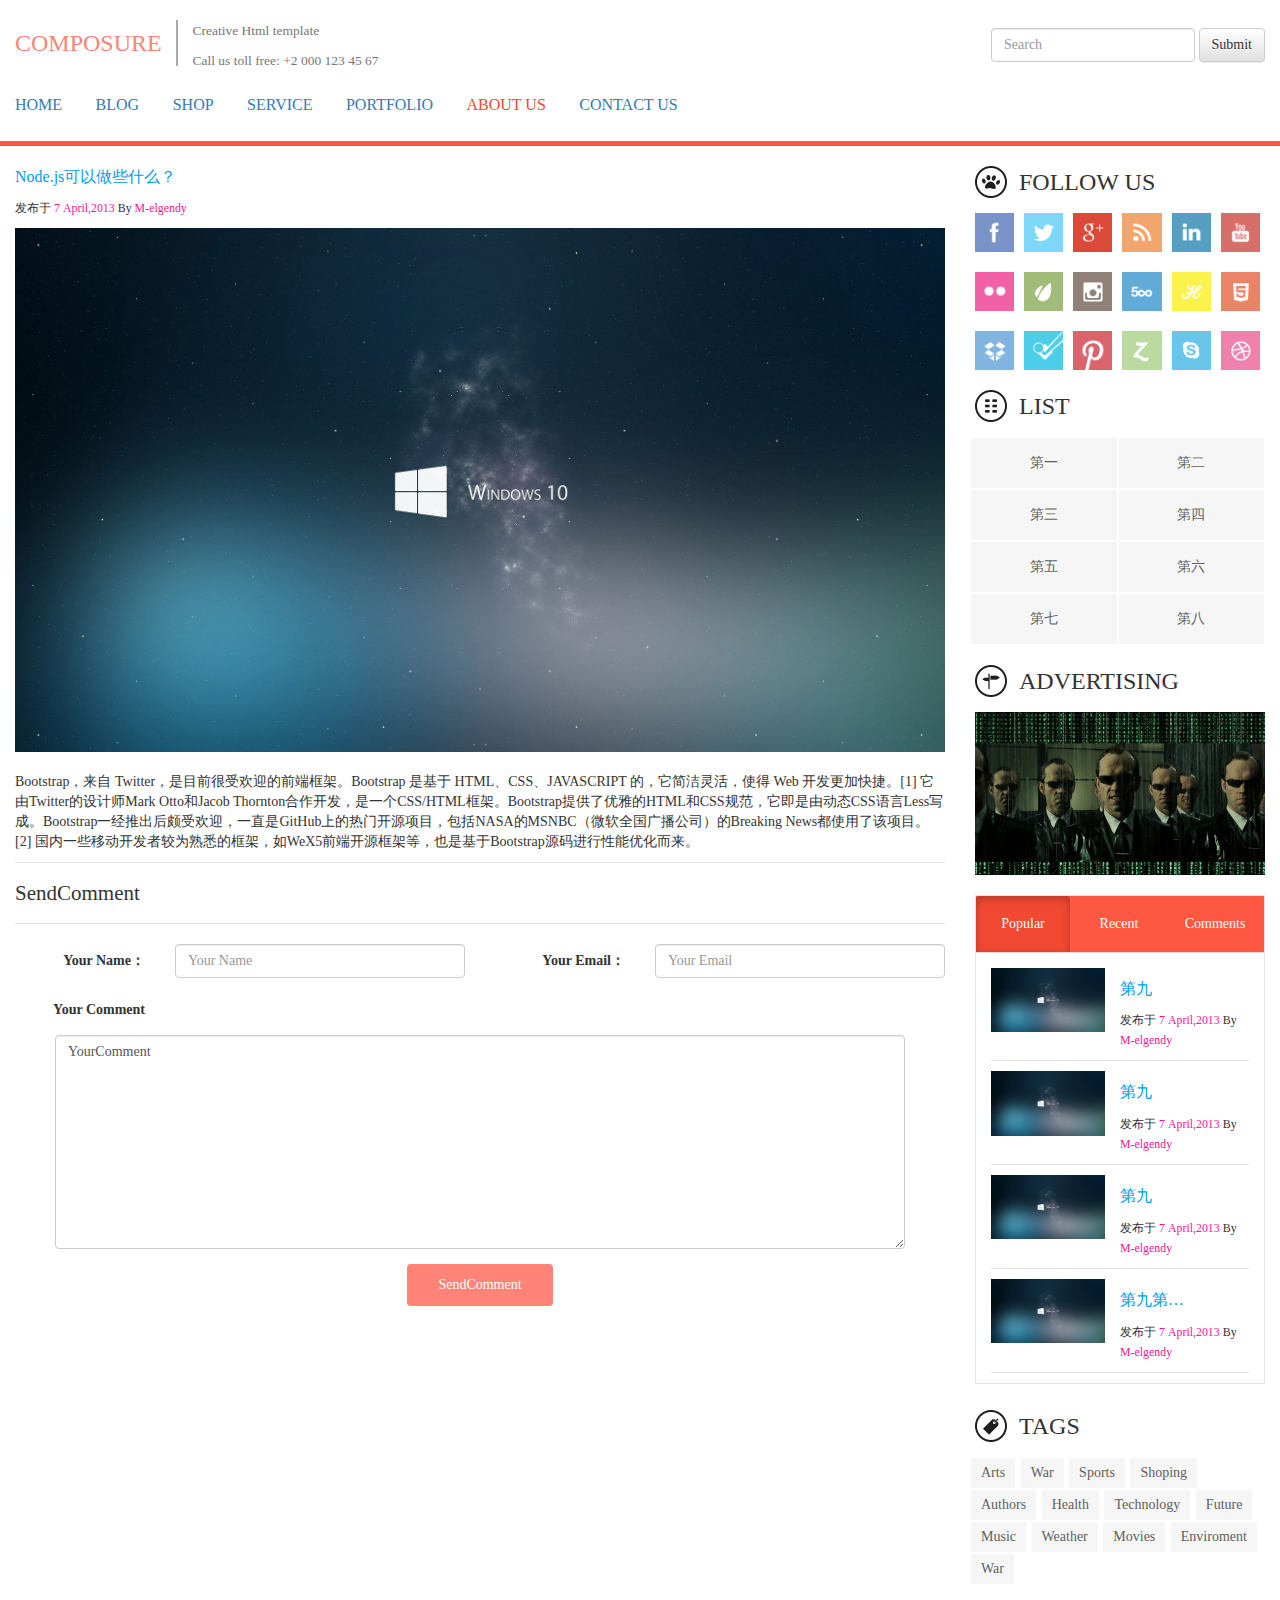
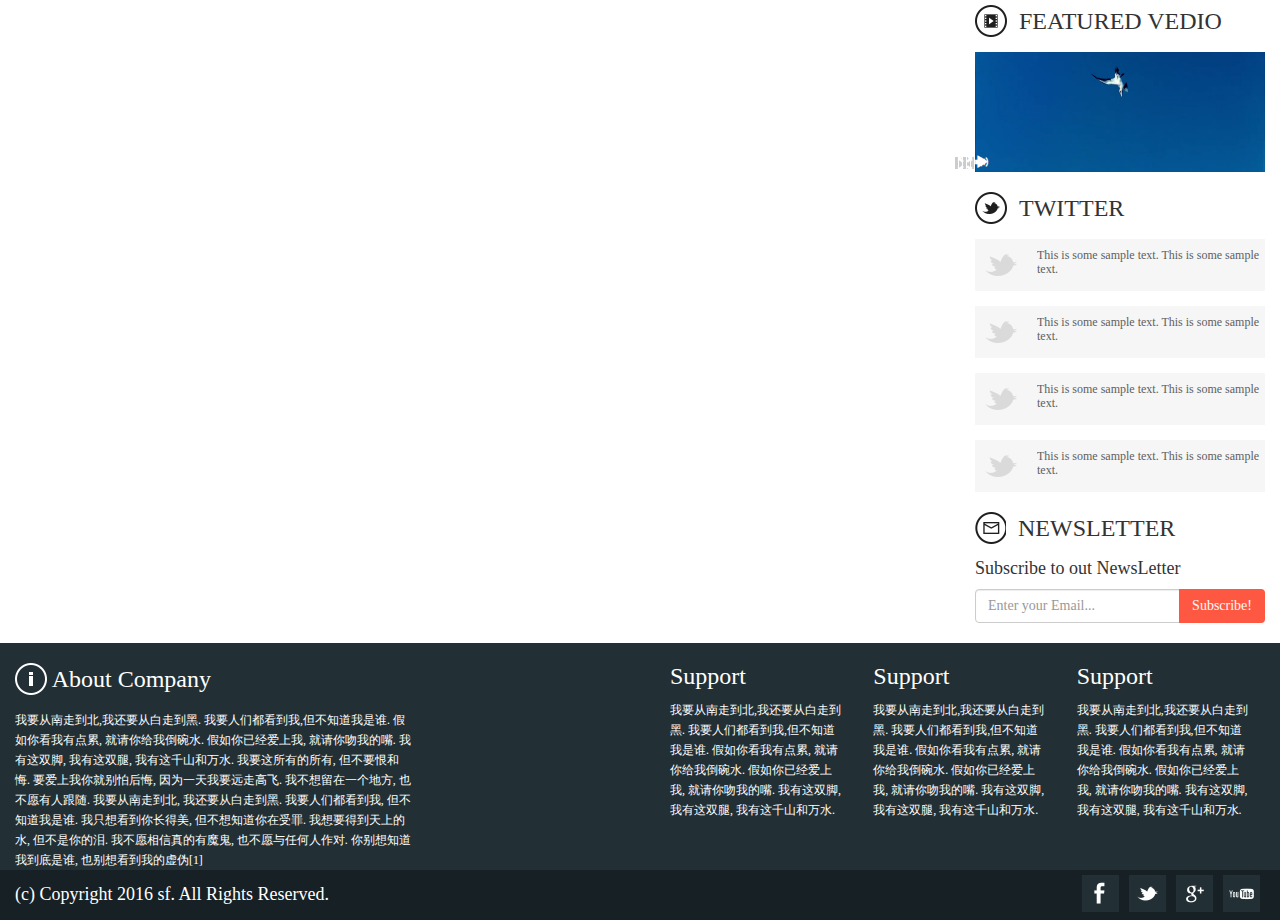
==== html/about.html @ a0ae6fa3 "更新" ====
<!DOCTYPE html>
<html>
	<head>
		<meta charset="utf-8" />
		<title>About</title>
		<meta http-equiv="X-UA-Compatible" content="IE=edge,Chrome=1" />
		<meta http-equiv="X-UA-Compatible" content="IE=9" />
		<!--<meta name="viewport" content="width=device-width, initial-scale=1.0">-->
			<!--
				width=device-width ：表示宽度是设备屏幕的宽度
				initial-scale=1.0：表示初始的缩放比例
				minimum-scale=0.5：表示最小的缩放比例
				maximum-scale=2.0：表示最大的缩放比例
				user-scalable=yes：表示用户是否可以调整缩放比例
			-->
		<meta name="viewport" content="width=device-width,initial-scale=1.0,minimum-scale=1.0,maximum-scale=1.0,user-scalable=no"  />
		<link href="../css/video-js.css" rel="stylesheet" type="text/css">
		<link rel="stylesheet" type="text/css" href="../css/bootstrap.css"/>
		<link rel="stylesheet" type="text/css" href="../css/bootstrap-theme.min.css"/>
		<link rel="stylesheet" type="text/css" href="../css/about.css"/>
		<script src="../js/jquery-1.9.1.min.js" type="text/javascript" charset="utf-8"></script>
		<script src="../js/bootstrap.js" type="text/javascript" charset="utf-8"></script>
	    <!--[if lt IE 9]>
	    <script src="//cdn.bootcss.com/html5shiv/3.7.2/html5shiv.min.js"></script>
	    <script src="//cdn.bootcss.com/respond.js/1.4.2/respond.min.js"></script>
	    <![endif]-->
	    <style type="text/css">
	    	.videoUiWrapper.thumbnail .videoController{left: 0px !important; bottom: 0px !important;}
	    </style>
	</head>
	<body>
		<header class="">
			<div class="container-fluid">
				<ul class="list-unstyled">
					<li class="col-md-2 clearPaddingL bdR" >
						<h3 >
							<abbr class="text-uppercase textColor-ff8376">composure</abbr>
							<!-- <span style="float: right;color: darkgray;">|</span> -->
						</h3>
					</li>
					<li class="col-md-4">
						<h4 class="clearMarginT clearMarginB">
							<p><small >Creative Html template</small></p>
							<p><small>Call us toll free: +2 000 123 45 67</small></p>
						</h4>
					</li>
					<li class="fmt">
						<form class="navbar-form navbar-right" role="search">
					        <div class="form-group">
					          <input type="text" class="form-control" placeholder="Search">
					        </div>
					        <button type="submit" class="btn btn-default">Submit</button>
					     </form>
					</li>
					
				</ul>
			</div>
			<!--导航条-->
			<div class="container-fluid">
				<ul class="list-inline first-navbar">
					<li><a href="../index.html">HOME</a></li>
			        <li>
			        	<a href="blog.html">BLOG</a>
			        </li>
			        <li class="dropdown">
			          <a href="shop.html">SHOP </a>
			        </li>
			        <li class="dropdown">
			          <a href="service.html" >SERVICE </a>
			        </li>
			        <li class="dropdown">
			          <a href="portfolio.html">PORTFOLIO </a>
			        </li>
			        <li class="dropdown active">
			          <a href="about.html">ABOUT US</a>
			        </li>
			        <li class="dropdown">
			          <a href="contact.html">CONTACT US</a>
			        </li>
				</ul>
			</div>
			</div>
			<nav class="navbar navbar-inverse">
			    <div class="navbar-header">
					<button type="button" class="navbar-toggle collapsed" data-toggle="collapse" data-target="#bs-example-navbar-collapse-1" aria-expanded="false">
			        	<span class="sr-only">Toggle navigation</span>
			        	<span class="icon-bar"></span>
			        	<span class="icon-bar"></span>
			        	<span class="icon-bar"></span>
			    	</button>
			    </div>
			    <!-- <div class="collapse navbar-collapse" id="bs-example-navbar-collapse-1">
				      <ul class="nav navbar-nav">
				        <li class="active"><a href="#">HOME <span class="sr-only">(current)</span></a></li>
				        <li>
				        	<a href="#" class="dropdown-toggle" data-hover="dropdown">BLOG</a>
				        	<ul class="dropdown-menu">
					            <li><a href="#">Action1</a></li>
					            <li><a href="#">Another action1</a></li>
					            <li><a href="#">Something else here1</a></li>
					            <li role="separator" class="divider"></li>
					            <li><a href="#">Separated link1</a></li>
					            <li role="separator" class="divider"></li>
					            <li><a href="#">One more separated link1</a></li>
					          </ul>
				        </li>
				        <li class="dropdown">
				          <a href="#" class="dropdown-toggle" data-hover="dropdown" >SHOP </a>
				          <ul class="dropdown-menu">
				            <li><a href="#">Action</a></li>
				            <li><a href="#">Another action</a></li>
				            <li><a href="#">Something else here</a></li>
				            <li role="separator" class="divider"></li>
				            <li><a href="#">Separated link</a></li>
				            <li role="separator" class="divider"></li>
				            <li><a href="#">One more separated link</a></li>
				          </ul>
				        </li>
				        <li class="dropdown">
				          <a href="#" class="dropdown-toggle" data-hover="dropdown" >SERVICE </a>
				          <ul class="dropdown-menu">
				            <li><a href="#">Action</a></li>
				            <li><a href="#">Another action</a></li>
				            <li><a href="#">Something else here</a></li>
				            <li role="separator" class="divider"></li>
				            <li><a href="#">Separated link</a></li>
				            <li role="separator" class="divider"></li>
				            <li><a href="#">One more separated link</a></li>
				          </ul>
				        </li>
				        <li class="dropdown">
				          <a href="#" class="dropdown-toggle" data-hover="dropdown" >PORTFOLIO </a>
				          <ul class="dropdown-menu">
				            <li><a href="#">Action</a></li>
				            <li><a href="#">Another action</a></li>
				            <li><a href="#">Something else here</a></li>
				            <li role="separator" class="divider"></li>
				            <li><a href="#">Separated link</a></li>
				            <li role="separator" class="divider"></li>
				            <li><a href="#">One more separated link</a></li>
				          </ul>
				        </li>
				        <li class="dropdown">
				          <a href="#" class="dropdown-toggle" data-hover="dropdown" >ABOUT US</a>
				          <ul class="dropdown-menu">
				            <li><a href="#">Action</a></li>
				            <li><a href="#">Another action</a></li>
				            <li><a href="#">Something else here</a></li>
				            <li role="separator" class="divider"></li>
				            <li><a href="#">Separated link</a></li>
				            <li role="separator" class="divider"></li>
				            <li><a href="#">One more separated link</a></li>
				          </ul>
				        </li>
				        <li class="dropdown">
				          <a href="#" class="dropdown-toggle" data-hover="dropdown" >CONTACT US</a>
				          <ul class="dropdown-menu">
				            <li><a href="#">Action</a></li>
				            <li><a href="#">Another action</a></li>
				            <li><a href="#">Something else here</a></li>
				            <li role="separator" class="divider"></li>
				            <li><a href="#">Separated link</a></li>
				            <li role="separator" class="divider"></li>
				            <li><a href="#">One more separated link</a></li>
				          </ul>
				        </li>
				      </ul>
				  </div> -->
			</nav>
			<script type="text/javascript">
				$('.dropdown-toggle').dropdownHover();
			</script>
		</header>
		<div class="row">
			<div class="container-fluid">
				<div class="col-md-9 fr5">
					<h3 class="clearMarginT"><dl class="dl-horizontal"><dt>Node.js可以做些什么？</dt></dl>  </h3>
					<p><small>发布于 <abbr class="text-red">7 April,2013</abbr> By <abbr class="text-red">M-elgendy</abbr></small></p>
					<div class="thumbnail">
						<img src="../img/banner1.png"/>
					</div>
					<p class="define-lineHeight">Bootstrap，来自 Twitter，是目前很受欢迎的前端框架。Bootstrap 是基于 HTML、CSS、JAVASCRIPT 的，它简洁灵活，使得 Web 开发更加快捷。[1]  它由Twitter的设计师Mark Otto和Jacob Thornton合作开发，是一个CSS/HTML框架。Bootstrap提供了优雅的HTML和CSS规范，它即是由动态CSS语言Less写成。Bootstrap一经推出后颇受欢迎，一直是GitHub上的热门开源项目，包括NASA的MSNBC（微软全国广播公司）的Breaking News都使用了该项目。[2]  国内一些移动开发者较为熟悉的框架，如WeX5前端开源框架等，也是基于Bootstrap源码进行性能优化而来。</h5></p>
				</div>
				<div class="col-md-3 fr6 pull-right">
					<h3 class="text-uppercase textColor-606060  clearMarginT">
						<img src="../img/title-fr/fr3.png" style="margin-bottom: 5px;"/>
						&nbsp;Follow Us
					</h3>
					<ul class="list-inline">
						<li class="col-md-2 col-sm-3 col-xs-2 ">
							<a href=""><span class="thumbnail"><img src="../img/sprite/sprite1.png"/></span></a>
						</li>
						<li class="col-md-2 col-sm-3 col-xs-2 ">
							<a href=""><span class="thumbnail"><img src="../img/sprite/sprite2.png"/></span></a>
						</li>
						<li class="col-md-2 col-sm-3 col-xs-2 ">
							<a href=""><span class="thumbnail"><img src="../img/sprite/sprite3.png"/></span></a>
						</li>
						<li class="col-md-2 col-sm-3 col-xs-2 ">
							<a href=""><span class="thumbnail"><img src="../img/sprite/sprite4.png"/></span></a>
						</li>
						<li class="col-md-2 col-sm-3 col-xs-2 ">
							<a href=""><span class="thumbnail"><img src="../img/sprite/sprite5.png"/></span></a>
						</li>
						<li class="col-md-2 col-sm-3 col-xs-2 ">
							<a href=""><span class="thumbnail"><img src="../img/sprite/sprite6.png"/></span></a>
						</li>
						<li class="col-md-2 col-sm-3 col-xs-2 ">
							<a href=""><span class="thumbnail"><img src="../img/sprite/sprite7.png"/></span></a>
						</li>
						<li class="col-md-2 col-sm-3 col-xs-2 ">
							<a href=""><span class="thumbnail"><img src="../img/sprite/sprite8.png"/></span></a>
						</li>
						<li class="col-md-2 col-sm-3 col-xs-2 ">
							<a href=""><span class="thumbnail"><img src="../img/sprite/sprite9.png"/></span></a>
						</li>
						<li class="col-md-2 col-sm-3 col-xs-2 ">
							<a href=""><span class="thumbnail"><img src="../img/sprite/sprite10.png"/></span></a>
						</li>
						<li class="col-md-2 col-sm-3 col-xs-2 ">
							<a href=""><span class="thumbnail"><img src="../img/sprite/sprite11.png"/></span></a>
						</li>
						<li class="col-md-2 col-sm-3 col-xs-2 ">
							<a href=""><span class="thumbnail"><img src="../img/sprite/sprite12.png"/></span></a>
						</li>
						<li class="col-md-2 col-sm-3 col-xs-2 ">
							<a href=""><span class="thumbnail"><img src="../img/sprite/sprite13.png"/></span></a>
						</li>
						<li class="col-md-2 col-sm-3 col-xs-2 ">
							<a href=""><span class="thumbnail"><img src="../img/sprite/sprite14.png"/></span></a>
						</li>
						<li class="col-md-2 col-sm-3 col-xs-2 ">
							<a href=""><span class="thumbnail"><img src="../img/sprite/sprite15.png"/></span></a>
						</li>
						<li class="col-md-2 col-sm-3 col-xs-2 ">
							<a href=""><span class="thumbnail"><img src="../img/sprite/sprite16.png"/></span></a>
						</li>
						<li class="col-md-2 col-sm-3 col-xs-2 ">
							<a href=""><span class="thumbnail"><img src="../img/sprite/sprite17.png"/></span></a>
						</li>
						<li class="col-md-2 col-sm-3 col-xs-2 ">
							<a href=""><span class="thumbnail"><img src="../img/sprite/sprite18.png"/></span></a>
						</li>
					</ul>
					<div class="list">
						<h3 class="text-uppercase textColor-606060 clear" style="margin-top: 10px;">
							<img src="../img/title-fr/fr4.png" style="margin-bottom: 5px;"/>
							&nbsp;List
						</h3>
						<ul class="list-inline">
							<li class="col-md-6 col-sm-3 col-xs-6 bg-f6f6f6 text-center paddingTB">
								<a href="">第一</a>
							</li>
							<li class="col-md-6 col-sm-3 col-xs-6 bg-f6f6f6 text-center paddingTB">
								<a href="">第二</a>
							</li>
							<li class="col-md-6 col-sm-3 col-xs-6 bg-f6f6f6 text-center paddingTB">
								<a href="">第三</a>
							</li>
							<li class="col-md-6 col-sm-3 col-xs-6 bg-f6f6f6 text-center paddingTB">
								<a href="">第四</a>
							</li>
							<li class="col-md-6 col-sm-3 col-xs-6 bg-f6f6f6 text-center paddingTB">
								<a href="">第五</a>
							</li>
							<li class="col-md-6 col-sm-3 col-xs-6 bg-f6f6f6 text-center paddingTB">
								<a href="">第六</a>
							</li>
							<li class="col-md-6 col-sm-3 col-xs-6 bg-f6f6f6 text-center paddingTB">
								<a href="">第七</a>
							</li>
							<li class="col-md-6 col-sm-3 col-xs-6 bg-f6f6f6 text-center paddingTB">
								<a href="">第八</a>
							</li>
						</ul>
					</div>
       				<div class="">
       					<h3 class="text-uppercase textColor-606060 clear" style=" display: inline-block;">
							<img src="../img/title-fr/fr5.png" style="margin-bottom: 5px;"/>
							&nbsp;Advertising
						</h3>
       				</div>
					<div class="thumbnail">
						<a href="">
							<img src="../img/banner3.jpg"/>
						</a>
					</div>
					<div class="content">
						<ul class="nav-tabs nav" id="tabs1">
							<li class="active col-md-4 col-sm-4 col-sm-4 clearPadding text-center"><a href="#tabs-1"><h5>Popular</h5> </a></li>
							<li class="col-md-4 col-sm-4 col-xs-4 clearPadding text-center"><a href="#tabs-2"><h5>Recent</h5></a></li>
							<li class="col-md-4 col-sm-4 col-xs-4 clearPadding text-center"><a href="#tabs-3"><h5>Comments</h5> </a></li>
						</ul>
						<div class="col-md-12 col- sm-12">
							<div class="tab-content">
								<div class="tab-pane active" id="tabs-1">
									<ul class="list-unstyled pull-left">
										<li class="col-md-6 col-sm-12 clearPaddingL">
											<div class="thumbnail img-box">
												<img src="../img/banner1.png"/>
											</div>
										</li>
										<li class="col-md-6 col-sm-12 clearPaddingL clearPaddingR">
											<div class="caption">
												<h6 style="display: inline-block;width: 100%;margin-bottom: 0;"><dl class="dl-horizontal"><dt>第九</dt></dl></h6>
												<p><small>发布于 <abbr class="text-red">7 April,2013</abbr> By <abbr class="text-red">M-elgendy</abbr></small></p>
											</div>
										</li>
									</ul>
									<ul class="list-unstyled pull-left">
										<li class="col-md-6 col-sm-12 clearPaddingL ">
											<div class="thumbnail">
												<img src="../img/banner1.png"/>
											</div>
										</li>
										<li class="col-md-6 col-sm-12 clearPaddingL clearPaddingR">
											<div class="caption">
												<h6 style="display: inline-block;width: 100%;margin-bottom: 0;"><dl class="dl-horizontal"><dt>第九</dt></dl></h6>
												<p><small>发布于 <abbr class="text-red">7 April,2013</abbr> By <abbr class="text-red">M-elgendy</abbr></small></p>
											</div>
										</li>
									</ul>
									<ul class="list-unstyled pull-left">
										<li class="col-md-6 col-sm-12 clearPaddingL ">
											<div class="thumbnail">
												<img src="../img/banner1.png"/>
											</div>
										</li>
										<li class="col-md-6 col-sm-12 clearPaddingL clearPaddingR">
											<div class="caption">
												<h6 style="display: inline-block;width: 100%;margin-bottom: 0;"><dl class="dl-horizontal"><dt>第九</dt></dl></h6>
												<p><small>发布于 <abbr class="text-red">7 April,2013</abbr> By <abbr class="text-red">M-elgendy</abbr></small></p>
											</div>
										</li>
									</ul>
									<ul class="list-unstyled pull-left">
										<li class="col-md-6 col-sm-12 clearPaddingL ">
											<div class="thumbnail">
												<img src="../img/banner1.png"/>
											</div>
										</li>
										<li class="col-md-6 col-sm-12 clearPaddingL clearPaddingR">
											<div class="caption">
												<h6 style="display: inline-block;width: 100%;margin-bottom: 0;"><dl class="dl-horizontal"><dt>第九第八第七第六第五第四第三</dt></dl></h6>
												<p><small>发布于 <abbr class="text-red">7 April,2013</abbr> By <abbr class="text-red">M-elgendy</abbr></small></p>
											</div>
										</li> 											
									</ul>
								</div>
								<div class="tab-pane" id="tabs-2">
									<ul class="list-unstyled pull-left">
										<li class="col-md-6 col-sm-12 clearPaddingL">
											<div class="thumbnail">
												<img src="../img/banner1.png"/>
											</div>
										</li>
										<li class="col-md-6 col-sm-12 clearPaddingL clearPaddingR">
											<div class="caption">
												<h6 style="display: inline-block;width: 100%;margin-bottom: 0;"><dl class="dl-horizontal"><dt>第九第八第七第六第五第四第三</dt></dl></h6>
												<p><small>发布于 <abbr class="text-red">7 April,2013</abbr> By <abbr class="text-red">M-elgendy</abbr></small></p>
											</div>
										</li>
									</ul>
									<ul class="list-unstyled pull-left">
										<li class="col-md-6 col-sm-12 clearPaddingL ">
											<div class="thumbnail">
												<img src="../img/banner1.png"/>
											</div>
										</li>
										<li class="col-md-6 col-sm-12 clearPaddingL clearPaddingR">
											<div class="caption">
												<h6 style="display: inline-block;width: 100%;margin-bottom: 0;"><dl class="dl-horizontal"><dt>第九第八第七第六第五第四第三</dt></dl></h6>
												<p><small>发布于 <abbr class="text-red">7 April,2013</abbr> By <abbr class="text-red">M-elgendy</abbr></small></p>
											</div>
										</li>
									</ul>
									<ul class="list-unstyled pull-left">
										<li class="col-md-6 col-sm-12 clearPaddingL ">
											<div class="thumbnail">
												<img src="../img/banner1.png"/>
											</div>
										</li>
										<li class="col-md-6 col-sm-12 clearPaddingL clearPaddingR">
											<div class="caption">
												<h6 style="display: inline-block;width: 100%;margin-bottom: 0;"><dl class="dl-horizontal"><dt>第九第八第七第六第五第四第三</dt></dl></h6>
												<p><small>发布于 <abbr class="text-red">7 April,2013</abbr> By <abbr class="text-red">M-elgendy</abbr></small></p>
											</div>
										</li>
									</ul>
									<ul class="list-unstyled pull-left">
										<li class="col-md-6 col-sm-12 clearPaddingL ">
											<div class="thumbnail">
												<img src="../img/banner1.png"/>
											</div>
										</li>
										<li class="col-md-6 col-sm-12 clearPaddingL clearPaddingR">
											<div class="caption">
												<h6 style="display: inline-block;width: 100%;margin-bottom: 0;"><dl class="dl-horizontal"><dt>第九第八第七第六第五第四第三</dt></dl></h6>
												<p><small>发布于 <abbr class="text-red">7 April,2013</abbr> By <abbr class="text-red">M-elgendy</abbr></small></p>
											</div>
										</li> 											
									</ul>
								</div>
								<div class="tab-pane" id="tabs-3">
									<ul class="list-unstyled pull-left">
										<li class="col-md-6 col-sm-12 clearPaddingL">
											<div class="thumbnail">
												<img src="../img/banner1.png"/>
											</div>
										</li>
										<li class="col-md-6 col-sm-12 clearPaddingL clearPaddingR">
											<div class="caption">
												<h6 style="display: inline-block;width: 100%;margin-bottom: 0;"><dl class="dl-horizontal"><dt>第九第八第七第六第五第四第三</dt></dl></h6>
												<p><small>发布于 <abbr class="text-red">7 April,2013</abbr> By <abbr class="text-red">M-elgendy</abbr></small></p>
											</div>
										</li>
									</ul>
									<ul class="list-unstyled pull-left">
										<li class="col-md-6 col-sm-12 clearPaddingL ">
											<div class="thumbnail">
												<img src="../img/banner1.png"/>
											</div>
										</li>
										<li class="col-md-6 col-sm-12 clearPaddingL clearPaddingR">
											<div class="caption">
												<h6 style="display: inline-block;width: 100%;margin-bottom: 0;"><dl class="dl-horizontal"><dt>第九第八第七第六第五第四第三</dt></dl></h6>
												<p><small>发布于 <abbr class="text-red">7 April,2013</abbr> By <abbr class="text-red">M-elgendy</abbr></small></p>
											</div>
										</li>
									</ul>
									<ul class="list-unstyled pull-left">
										<li class="col-md-6 col-sm-12 clearPaddingL ">
											<div class="thumbnail">
												<img src="../img/banner1.png"/>
											</div>
										</li>
										<li class="col-md-6 col-sm-12 clearPaddingL clearPaddingR">
											<div class="caption">
												<h6 style="display: inline-block;width: 100%;margin-bottom: 0;"><dl class="dl-horizontal"><dt>第九第八第七第六第五第四第三</dt></dl></h6>
												<p><small>发布于 <abbr class="text-red">7 April,2013</abbr> By <abbr class="text-red">M-elgendy</abbr></small></p>
											</div>
										</li>
									</ul>
									<ul class="list-unstyled pull-left">
										<li class="col-md-6 col-sm-12 clearPaddingL ">
											<div class="thumbnail">
												<img src="../img/banner1.png"/>
											</div>
										</li>
										<li class="col-md-6 col-sm-12 clearPaddingL clearPaddingR">
											<div class="caption">
												<h6 style="display: inline-block;width: 100%;margin-bottom: 0;"><dl class="dl-horizontal"><dt>第九第八第七第六第五第四第三</dt></dl></h6>
												<p><small>发布于 <abbr class="text-red">7 April,2013</abbr> By <abbr class="text-red">M-elgendy</abbr></small></p>
											</div>
										</li> 											
									</ul>
								</div>
							</div>
						</div>
 					</div>
 					<div class="">
 						<h3 class="text-uppercase textColor-606060">
							<img src="../img/title-fr/fr8.png" style="margin-bottom: 5px;"/>
							&nbsp;Tags
						</h3>
						<ul class="list-inline paddingALL clearMarginB">
							<li class="bg-f6f6f6"><a href="">Arts</a></li>
							<li class="bg-f6f6f6"><a href="">War</a></li>
							<li class="bg-f6f6f6"><a href="">Sports</a></li>
							<li class="bg-f6f6f6"><a href="">Shoping</a></li>
							<li class="bg-f6f6f6"><a href="">Authors</a></li>
							<li class="bg-f6f6f6"><a href="">Health</a></li>
							<li class="bg-f6f6f6"><a href="">Technology</a></li>
							<li class="bg-f6f6f6"><a href="">Future</a></li>
							<li class="bg-f6f6f6"><a href="">Music</a></li>
							<li class="bg-f6f6f6"><a href="">Weather</a></li>
							<li class="bg-f6f6f6"><a href="">Movies</a></li>
							<li class="bg-f6f6f6"><a href="">Enviroment</a></li>
							<li class="bg-f6f6f6"><a href="">War</a></li>
						</ul>
						<h3 class="text-uppercase textColor-606060">
							<img src="../img/title-fr/fr9.png" style="margin-bottom: 5px;"/>
							&nbsp;Featured Vedio
						</h3>
						<link href="../css/video-default.css" rel="stylesheet">
						<script type="text/javascript" src="../js/jquery.video-ui.js"></script>
						
						<div class="col-md-12 col-sm-12 clearPadding ">
							 <div class="videoUiWrapper thumbnail">
		                        <video   id="demo1" class="col-md-12 col-sm-12 col-xs-12 " poster="../img/video.png" preload="none" style="padding: 0;">
		                            <!-- <source src="oceans.ogv" type="video/ogg">  -->
		                            <source src="../files/oceans.mp4" type="video/mp4">
		                            Your browser does not support the video tag.
		                        </video>
		                    </div>
						</div>
						
						<script>
							$('#demo1').videoUI({
								'autoPlay':false
							});
						</script>
						<h3 class="text-uppercase textColor-606060" style="display: inline-block;">
							<img src="../img/title-fr/fr11.png" style="margin-bottom: 5px;"/>
							&nbsp;Twitter
						</h3>
						<div class="twitter">
							<div class="media">
							   	<a class="pull-left" href="#">
							      	<img class="media-object" src="../img/twitter-start.png" alt="Media Object">
							   	</a>
							   	<div class="media-body">
							      <a href=""><h6>This is some sample text. This is some sample text.</h6></a> 
							   </div>
							</div>
							<div class="media">
							   	<a class="pull-left" href="#">
							      	<img class="media-object" src="../img/twitter-start.png" alt="Media Object">
							   	</a>
							   	<div class="media-body">
							      <a href=""><h6>This is some sample text. This is some sample text.</h6></a> 
							   </div>
							</div>
							<div class="media">
							   	<a class="pull-left" href="#">
							      	<img class="media-object" src="../img/twitter-start.png" alt="Media Object">
							   	</a>
							   	<div class="media-body">
							      <a href=""><h6>This is some sample text. This is some sample text.</h6></a> 
							   </div>
							</div>
							<div class="media">
							   	<a class="pull-left" href="#">
							      	<img class="media-object" src="../img/twitter-start.png" alt="Media Object">
							   	</a>
							   	<div class="media-body">
							      <a href=""><h6>This is some sample text. This is some sample text.</h6></a> 
							   </div>
							</div>
						</div>	
						<h3 class="text-uppercase textColor-606060">
							<img src="../img/title-fr/fr12.png" style="margin-bottom: 5px;"/>
							&nbsp;NewsLetter
						</h3>
					  	<h4>Subscribe to out NewsLetter</h4>
					    <div class="input-group">
					      	<input type="text" class="form-control" placeholder="Enter your Email...">
					      		<span class="input-group-btn">
					        		<button class="btn bg-ff5842" type="button">Subscribe!</button>
					      		</span>
					    </div>
 					</div>
				</div>
				<div class="col-md-9 pull-left">
					<form class="form-horizontal" role="form">
	                    <fieldset>
	                        <legend class="paddingTB">SendComment</legend>
	                       <div class="form-group">
	                          <label class="col-md-2 col-sm-2 control-label" for="ds_host">Your Name：</label>
	                          <div class="col-md-4 col-sm-4">
	                             <input class="form-control" id="ds_host" type="text" placeholder="Your Name"/>
	                          </div>
	                          <label class="col-md-2 col-sm-2 control-label" for="ds_name">Your Email：</label>
	                          <div class="col-md-4 col-sm-4">
	                             <input class="form-control" id="ds_name" type="email" placeholder="Your Email"/>
	                          </div>
	                       </div>
	                       <div class="form-group">
	                          <label class="col-md-2 col-sm-2 control-label" for="ds_username">Your Comment</label>
	                       </div>
	                       <div class="form-group">
	                       		<div class="col-md-11 col-sm-11 clear" style="margin:0 auto;float:none;">
	                            	<textarea class="form-control" id="textarea" name="" rows="10" cols="" placeholder="YourComment">YourComment
									</textarea>
	                          	</div>
	                       </div>
	                    </fieldset> 
	                    <button type="text" class="btn btn-style" value="SendComment">SendComment</button>
                	</form>
				</div>
			</div>
		</div>
		<!-- 底部部分 -->
		<div class="container-fluid">
			<div class="row bg-footer">
				<div class="">
					<div class="col-md-4 col-sm-4">
						<h3>
							<img src="../img/title-fr/fr13.png" alt="" style="margin-bottom:5px;">
							About Company
						</h3>
						<small>
							我要从南走到北,我还要从白走到黑.
							我要人们都看到我,但不知道我是谁.
							假如你看我有点累, 就请你给我倒碗水.
							假如你已经爱上我, 就请你吻我的嘴.
							我有这双脚, 我有这双腿, 我有这千山和万水.
							我要这所有的所有, 但不要恨和悔.
							要爱上我你就别怕后悔, 因为一天我要远走高飞.
							我不想留在一个地方, 也不愿有人跟随.
							我要从南走到北, 我还要从白走到黑.
							我要人们都看到我, 但不知道我是谁.
							我只想看到你长得美, 但不想知道你在受罪.
							我想要得到天上的水, 但不是你的泪.
							我不愿相信真的有魔鬼, 也不愿与任何人作对.
							你别想知道我到底是谁, 也别想看到我的虚伪[1] 
						</small>
					</div>
					<div class="col-md-6 col-sm-6 pull-right">
						<div class="col-md-4">
							<h3>Support</h3>
							<small>
								我要从南走到北,我还要从白走到黑.
								我要人们都看到我,但不知道我是谁.
								假如你看我有点累, 就请你给我倒碗水.
								假如你已经爱上我, 就请你吻我的嘴.
								我有这双脚, 我有这双腿, 我有这千山和万水.


							</small>
						</div>
						<div class="col-md-4">
							<h3>Support</h3>
							<small>
								我要从南走到北,我还要从白走到黑.
								我要人们都看到我,但不知道我是谁.
								假如你看我有点累, 就请你给我倒碗水.
								假如你已经爱上我, 就请你吻我的嘴.
								我有这双脚, 我有这双腿, 我有这千山和万水.


							</small>
						</div>
						<div class="col-md-4">
							<h3>Support</h3>
							<small>
								我要从南走到北,我还要从白走到黑.
								我要人们都看到我,但不知道我是谁.
								假如你看我有点累, 就请你给我倒碗水.
								假如你已经爱上我, 就请你吻我的嘴.
								我有这双脚, 我有这双腿, 我有这千山和万水.


							</small>
						</div>
					</div>
				</div>
			</div>
			<div class="row bg-footer1	">
				<div class="">
					<h4 class="col-md-10 col-sm-10">
						(c) Copyright 2016 sf. All Rights Reserved. 
					</h4>
					<div class="col-md-2 col-sm-2">
						<ul class="list-inline">
						<li class="col-md-3 col-sm-2 col-xs-3 ">
							<a href=""><img src="../img/facebook-footer.png"></a>
						</li>
						<li class="col-md-3 col-sm-2 col-xs-3 ">
							<a href=""><img src="../img/twitter-footer.png"></a>
						</li>
						<li class="col-md-3 col-sm-2 col-xs-3 ">
							<a href=""><img src="../img/google-footer.png"></a>
						</li>
						<li class="col-md-3 col-sm-2 col-xs-3 ">
							<a href=""><img src="../img/youToube-footer.png"></a>
						</li>
					</ul>
					</div>
				</div>
			</div>
		</div>
	<script type="text/javascript">
		$(function () {
			$("#tabs1 a").mousemove(function (e) {
	            $(this).fadeIn(15000).tab('show');
	        });
	        $("#tabs2 a").mousemove(function (e) {
	            $(this).fadeIn(15000).tab('show');
	        });
	        $("#tabs3 a").mousemove(function (e) {
	            $(this).fadeIn(15000).tab('show');
	        });
	        $("#tabs4 a").mousemove(function (e) {
	            $(this).fadeIn(15000).tab('show');
	        });
	        $(".twitter>.media").hover(
		      	function (e) {
		      		$(this).find("img").attr("src","../img/twitter-over.png")
		      	},
		      	function (e) {
		      		$(this).find("img").attr("src","../img/twitter-start.png")
		      	}
		    )
		})
	</script>
	</body>
</html>
---- css/video-js.css ----
/*!
Video.js Default Styles (http://videojs.com)
Version 4.5.1
Create your own skin at http://designer.videojs.com
*/
/* SKIN
================================================================================
The main class name for all skin-specific styles. To make your own skin,
replace all occurances of 'vjs-default-skin' with a new name. Then add your new
skin name to your video tag instead of the default skin.
e.g. <video class="video-js my-skin-name">
*/
.vjs-default-skin {
  color: #cccccc;
}
/* Custom Icon Font
--------------------------------------------------------------------------------
The control icons are from a custom font. Each icon corresponds to a character
(e.g. "\e001"). Font icons allow for easy scaling and coloring of icons.
*/
@font-face {
  font-family: 'VideoJS';
  src: url('font/vjs.eot');
  src: url('font/vjs.eot?#iefix') format('embedded-opentype'), url('font/vjs.woff') format('woff'), url('font/vjs.ttf') format('truetype');
  font-weight: normal;
  font-style: normal;
}
/* Base UI Component Classes
--------------------------------------------------------------------------------
*/
/* Slider - used for Volume bar and Seek bar */
.vjs-default-skin .vjs-slider {
  /* Replace browser focus hightlight with handle highlight */
  outline: 0;
  position: relative;
  cursor: pointer;
  padding: 0;
  /* background-color-with-alpha */
  background-color: #333333;
  background-color: rgba(51, 51, 51, 0.9);
}
.vjs-default-skin .vjs-slider:focus {
  /* box-shadow */
  -webkit-box-shadow: 0 0 2em #ffffff;
  -moz-box-shadow: 0 0 2em #ffffff;
  box-shadow: 0 0 2em #ffffff;
}
.vjs-default-skin .vjs-slider-handle {
  position: absolute;
  /* Needed for IE6 */
  left: 0;
  top: 0;
}
.vjs-default-skin .vjs-slider-handle:before {
  content: "\e009";
  font-family: VideoJS;
  font-size: 1em;
  line-height: 1;
  text-align: center;
  text-shadow: 0em 0em 1em #fff;
  position: absolute;
  top: 0;
  left: 0;
  /* Rotate the square icon to make a diamond */
  /* transform */
  -webkit-transform: rotate(-45deg);
  -moz-transform: rotate(-45deg);
  -ms-transform: rotate(-45deg);
  -o-transform: rotate(-45deg);
  transform: rotate(-45deg);
}
/* Control Bar
--------------------------------------------------------------------------------
The default control bar that is a container for most of the controls.
*/
.vjs-default-skin .vjs-control-bar {
  /* Start hidden */
  display: none;
  position: absolute;
  /* Place control bar at the bottom of the player box/video.
     If you want more margin below the control bar, add more height. */
  bottom: 0;
  /* Use left/right to stretch to 100% width of player div */
  left: 0;
  right: 0;
  /* Height includes any margin you want above or below control items */
  height: 3.0em;
  /* background-color-with-alpha */
  background-color: #07141e;
  background-color: rgba(7, 20, 30, 0.7);
}
/* Show the control bar only once the video has started playing */
.vjs-default-skin.vjs-has-started .vjs-control-bar {
  display: block;
  /* Visibility needed to make sure things hide in older browsers too. */

  visibility: visible;
  opacity: 1;
  /* transition */
  -webkit-transition: visibility 0.1s, opacity 0.1s;
  -moz-transition: visibility 0.1s, opacity 0.1s;
  -o-transition: visibility 0.1s, opacity 0.1s;
  transition: visibility 0.1s, opacity 0.1s;
}
/* Hide the control bar when the video is playing and the user is inactive  */
.vjs-default-skin.vjs-has-started.vjs-user-inactive.vjs-playing .vjs-control-bar {
  display: block;
  visibility: hidden;
  opacity: 0;
  /* transition */
  -webkit-transition: visibility 1s, opacity 1s;
  -moz-transition: visibility 1s, opacity 1s;
  -o-transition: visibility 1s, opacity 1s;
  transition: visibility 1s, opacity 1s;
}
.vjs-default-skin.vjs-controls-disabled .vjs-control-bar {
  display: none;
}
.vjs-default-skin.vjs-using-native-controls .vjs-control-bar {
  display: none;
}
/* IE8 is flakey with fonts, and you have to change the actual content to force
fonts to show/hide properly.
  - "\9" IE8 hack didn't work for this
  - Found in XP IE8 from http://modern.ie. Does not show up in "IE8 mode" in IE9
*/
@media \0screen {
  .vjs-default-skin.vjs-user-inactive.vjs-playing .vjs-control-bar :before {
    content: "";
  }
}
/* General styles for individual controls. */
.vjs-default-skin .vjs-control {
  outline: none;
  position: relative;
  float: left;
  text-align: center;
  margin: 0;
  padding: 0;
  height: 3.0em;
  width: 4em;
}
/* FontAwsome button icons */
.vjs-default-skin .vjs-control:before {
  font-family: VideoJS;
  font-size: 1.5em;
  line-height: 2;
  position: absolute;
  top: 0;
  left: 0;
  width: 100%;
  height: 100%;
  text-align: center;
  text-shadow: 1px 1px 1px rgba(0, 0, 0, 0.5);
}
/* Replacement for focus outline */
.vjs-default-skin .vjs-control:focus:before,
.vjs-default-skin .vjs-control:hover:before {
  text-shadow: 0em 0em 1em #ffffff;
}
.vjs-default-skin .vjs-control:focus {
  /*  outline: 0; */
  /* keyboard-only users cannot see the focus on several of the UI elements when
  this is set to 0 */

}
/* Hide control text visually, but have it available for screenreaders */
.vjs-default-skin .vjs-control-text {
  /* hide-visually */
  border: 0;
  clip: rect(0 0 0 0);
  height: 1px;
  margin: -1px;
  overflow: hidden;
  padding: 0;
  position: absolute;
  width: 1px;
}
/* Play/Pause
--------------------------------------------------------------------------------
*/
.vjs-default-skin .vjs-play-control {
  width: 5em;
  cursor: pointer;
}
.vjs-default-skin .vjs-play-control:before {
  content: "\e001";
}
.vjs-default-skin.vjs-playing .vjs-play-control:before {
  content: "\e002";
}
/* Volume/Mute
-------------------------------------------------------------------------------- */
.vjs-default-skin .vjs-mute-control,
.vjs-default-skin .vjs-volume-menu-button {
  cursor: pointer;
  float: right;
}
.vjs-default-skin .vjs-mute-control:before,
.vjs-default-skin .vjs-volume-menu-button:before {
  content: "\e006";
}
.vjs-default-skin .vjs-mute-control.vjs-vol-0:before,
.vjs-default-skin .vjs-volume-menu-button.vjs-vol-0:before {
  content: "\e003";
}
.vjs-default-skin .vjs-mute-control.vjs-vol-1:before,
.vjs-default-skin .vjs-volume-menu-button.vjs-vol-1:before {
  content: "\e004";
}
.vjs-default-skin .vjs-mute-control.vjs-vol-2:before,
.vjs-default-skin .vjs-volume-menu-button.vjs-vol-2:before {
  content: "\e005";
}
.vjs-default-skin .vjs-volume-control {
  width: 5em;
  float: right;
}
.vjs-default-skin .vjs-volume-bar {
  width: 5em;
  height: 0.6em;
  margin: 1.1em auto 0;
}
.vjs-default-skin .vjs-volume-menu-button .vjs-menu-content {
  height: 2.9em;
}
.vjs-default-skin .vjs-volume-level {
  position: absolute;
  top: 0;
  left: 0;
  height: 0.5em;
  background: #66a8cc url([data-uri]) -50% 0 repeat;
}
.vjs-default-skin .vjs-volume-bar .vjs-volume-handle {
  width: 0.5em;
  height: 0.5em;
}
.vjs-default-skin .vjs-volume-handle:before {
  font-size: 0.9em;
  top: -0.2em;
  left: -0.2em;
  width: 1em;
  height: 1em;
}
.vjs-default-skin .vjs-volume-menu-button .vjs-menu .vjs-menu-content {
  width: 6em;
  left: -4em;
}
/* Progress
--------------------------------------------------------------------------------
*/
.vjs-default-skin .vjs-progress-control {
  position: absolute;
  left: 0;
  right: 0;
  width: auto;
  font-size: 0.3em;
  height: 1em;
  /* Set above the rest of the controls. */
  top: -1em;
  /* Shrink the bar slower than it grows. */
  /* transition */
  -webkit-transition: all 0.4s;
  -moz-transition: all 0.4s;
  -o-transition: all 0.4s;
  transition: all 0.4s;
}
/* On hover, make the progress bar grow to something that's more clickable.
    This simply changes the overall font for the progress bar, and this
    updates both the em-based widths and heights, as wells as the icon font */
.vjs-default-skin:hover .vjs-progress-control {
  font-size: .9em;
  /* Even though we're not changing the top/height, we need to include them in
      the transition so they're handled correctly. */

  /* transition */
  -webkit-transition: all 0.2s;
  -moz-transition: all 0.2s;
  -o-transition: all 0.2s;
  transition: all 0.2s;
}
/* Box containing play and load progresses. Also acts as seek scrubber. */
.vjs-default-skin .vjs-progress-holder {
  height: 100%;
}
/* Progress Bars */
.vjs-default-skin .vjs-progress-holder .vjs-play-progress,
.vjs-default-skin .vjs-progress-holder .vjs-load-progress {
  position: absolute;
  display: block;
  height: 100%;
  margin: 0;
  padding: 0;
  /* Needed for IE6 */
  left: 0;
  top: 0;
}
.vjs-default-skin .vjs-play-progress {
  /*
    Using a data URI to create the white diagonal lines with a transparent
      background. Surprisingly works in IE8.
      Created using http://www.patternify.com
    Changing the first color value will change the bar color.
    Also using a paralax effect to make the lines move backwards.
      The -50% left position makes that happen.
  */

  background: #66a8cc url([data-uri]) -50% 0 repeat;
}
.vjs-default-skin .vjs-load-progress {
  background: #646464 /* IE8- Fallback */;
  background: rgba(255, 255, 255, 0.4);
}
.vjs-default-skin .vjs-seek-handle {
  width: 1.5em;
  height: 100%;
}
.vjs-default-skin .vjs-seek-handle:before {
  padding-top: 0.1em /* Minor adjustment */;
}
/* Time Display
--------------------------------------------------------------------------------
*/
.vjs-default-skin .vjs-time-controls {
  font-size: 1em;
  /* Align vertically by making the line height the same as the control bar */
  line-height: 3em;
}
.vjs-default-skin .vjs-current-time {
  float: left;
}
.vjs-default-skin .vjs-duration {
  float: left;
}
/* Remaining time is in the HTML, but not included in default design */
.vjs-default-skin .vjs-remaining-time {
  display: none;
  float: left;
}
.vjs-time-divider {
  float: left;
  line-height: 3em;
}
/* Fullscreen
--------------------------------------------------------------------------------
*/
.vjs-default-skin .vjs-fullscreen-control {
  width: 3.8em;
  cursor: pointer;
  float: right;
}
.vjs-default-skin .vjs-fullscreen-control:before {
  content: "\e000";
}
/* Switch to the exit icon when the player is in fullscreen */
.vjs-default-skin.vjs-fullscreen .vjs-fullscreen-control:before {
  content: "\e00b";
}
/* Big Play Button (play button at start)
--------------------------------------------------------------------------------
Positioning of the play button in the center or other corners can be done more
easily in the skin designer. http://designer.videojs.com/
*/
.vjs-default-skin .vjs-big-play-button {
  left: 0.5em;
  top: 0.5em;
  font-size: 3em;
  display: block;
  z-index: 2;
  position: absolute;
  width: 4em;
  height: 2.6em;
  text-align: center;
  vertical-align: middle;
  cursor: pointer;
  opacity: 1;
  /* Need a slightly gray bg so it can be seen on black backgrounds */
  /* background-color-with-alpha */
  background-color: #07141e;
  background-color: rgba(7, 20, 30, 0.7);
  border: 0.1em solid #3b4249;
  /* border-radius */
  -webkit-border-radius: 0.8em;
  -moz-border-radius: 0.8em;
  border-radius: 0.8em;
  /* box-shadow */
  -webkit-box-shadow: 0px 0px 1em rgba(255, 255, 255, 0.25);
  -moz-box-shadow: 0px 0px 1em rgba(255, 255, 255, 0.25);
  box-shadow: 0px 0px 1em rgba(255, 255, 255, 0.25);
  /* transition */
  -webkit-transition: all 0.4s;
  -moz-transition: all 0.4s;
  -o-transition: all 0.4s;
  transition: all 0.4s;
}
/* Optionally center */
.vjs-default-skin.vjs-big-play-centered .vjs-big-play-button {
  /* Center it horizontally */
  left: 50%;
  margin-left: -2.1em;
  /* Center it vertically */
  top: 50%;
  margin-top: -1.4000000000000001em;
}
/* Hide if controls are disabled */
.vjs-default-skin.vjs-controls-disabled .vjs-big-play-button {
  display: none;
}
/* Hide when video starts playing */
.vjs-default-skin.vjs-has-started .vjs-big-play-button {
  display: none;
}
/* Hide on mobile devices. Remove when we stop using native controls
    by default on mobile  */
.vjs-default-skin.vjs-using-native-controls .vjs-big-play-button {
  display: none;
}
.vjs-default-skin:hover .vjs-big-play-button,
.vjs-default-skin .vjs-big-play-button:focus {
  outline: 0;
  border-color: #fff;
  /* IE8 needs a non-glow hover state */
  background-color: #505050;
  background-color: rgba(50, 50, 50, 0.75);
  /* box-shadow */
  -webkit-box-shadow: 0 0 3em #ffffff;
  -moz-box-shadow: 0 0 3em #ffffff;
  box-shadow: 0 0 3em #ffffff;
  /* transition */
  -webkit-transition: all 0s;
  -moz-transition: all 0s;
  -o-transition: all 0s;
  transition: all 0s;
}
.vjs-default-skin .vjs-big-play-button:before {
  content: "\e001";
  font-family: VideoJS;
  /* In order to center the play icon vertically we need to set the line height
     to the same as the button height */

  line-height: 2.6em;
  text-shadow: 0.05em 0.05em 0.1em #000;
  text-align: center /* Needed for IE8 */;
  position: absolute;
  left: 0;
  width: 100%;
  height: 100%;
}
/* Loading Spinner
--------------------------------------------------------------------------------
*/
.vjs-loading-spinner {
  display: none;
  position: absolute;
  top: 50%;
  left: 50%;
  font-size: 4em;
  line-height: 1;
  width: 1em;
  height: 1em;
  margin-left: -0.5em;
  margin-top: -0.5em;
  opacity: 0.75;
  /* animation */
  -webkit-animation: spin 1.5s infinite linear;
  -moz-animation: spin 1.5s infinite linear;
  -o-animation: spin 1.5s infinite linear;
  animation: spin 1.5s infinite linear;
}
.vjs-default-skin .vjs-loading-spinner:before {
  content: "\e01e";
  font-family: VideoJS;
  position: absolute;
  top: 0;
  left: 0;
  width: 1em;
  height: 1em;
  text-align: center;
  text-shadow: 0em 0em 0.1em #000;
}
@-moz-keyframes spin {
  0% {
    -moz-transform: rotate(0deg);
  }
  100% {
    -moz-transform: rotate(359deg);
  }
}
@-webkit-keyframes spin {
  0% {
    -webkit-transform: rotate(0deg);
  }
  100% {
    -webkit-transform: rotate(359deg);
  }
}
@-o-keyframes spin {
  0% {
    -o-transform: rotate(0deg);
  }
  100% {
    -o-transform: rotate(359deg);
  }
}
@keyframes spin {
  0% {
    transform: rotate(0deg);
  }
  100% {
    transform: rotate(359deg);
  }
}
/* Menu Buttons (Captions/Subtitles/etc.)
--------------------------------------------------------------------------------
*/
.vjs-default-skin .vjs-menu-button {
  float: right;
  cursor: pointer;
}
.vjs-default-skin .vjs-menu {
  display: none;
  position: absolute;
  bottom: 0;
  left: 0em;
  /* (Width of vjs-menu - width of button) / 2 */

  width: 0em;
  height: 0em;
  margin-bottom: 3em;
  border-left: 2em solid transparent;
  border-right: 2em solid transparent;
  border-top: 1.55em solid #000000;
  /* Same width top as ul bottom */

  border-top-color: rgba(7, 40, 50, 0.5);
  /* Same as ul background */

}
/* Button Pop-up Menu */
.vjs-default-skin .vjs-menu-button .vjs-menu .vjs-menu-content {
  display: block;
  padding: 0;
  margin: 0;
  position: absolute;
  width: 10em;
  bottom: 1.5em;
  /* Same bottom as vjs-menu border-top */

  max-height: 15em;
  overflow: auto;
  left: -5em;
  /* Width of menu - width of button / 2 */

  /* background-color-with-alpha */
  background-color: #07141e;
  background-color: rgba(7, 20, 30, 0.7);
  /* box-shadow */
  -webkit-box-shadow: -0.2em -0.2em 0.3em rgba(255, 255, 255, 0.2);
  -moz-box-shadow: -0.2em -0.2em 0.3em rgba(255, 255, 255, 0.2);
  box-shadow: -0.2em -0.2em 0.3em rgba(255, 255, 255, 0.2);
}
.vjs-default-skin .vjs-menu-button:hover .vjs-menu {
  display: block;
}
.vjs-default-skin .vjs-menu-button ul li {
  list-style: none;
  margin: 0;
  padding: 0.3em 0 0.3em 0;
  line-height: 1.4em;
  font-size: 1.2em;
  text-align: center;
  text-transform: lowercase;
}
.vjs-default-skin .vjs-menu-button ul li.vjs-selected {
  background-color: #000;
}
.vjs-default-skin .vjs-menu-button ul li:focus,
.vjs-default-skin .vjs-menu-button ul li:hover,
.vjs-default-skin .vjs-menu-button ul li.vjs-selected:focus,
.vjs-default-skin .vjs-menu-button ul li.vjs-selected:hover {
  outline: 0;
  color: #111;
  /* background-color-with-alpha */
  background-color: #ffffff;
  background-color: rgba(255, 255, 255, 0.75);
  /* box-shadow */
  -webkit-box-shadow: 0 0 1em #ffffff;
  -moz-box-shadow: 0 0 1em #ffffff;
  box-shadow: 0 0 1em #ffffff;
}
.vjs-default-skin .vjs-menu-button ul li.vjs-menu-title {
  text-align: center;
  text-transform: uppercase;
  font-size: 1em;
  line-height: 2em;
  padding: 0;
  margin: 0 0 0.3em 0;
  font-weight: bold;
  cursor: default;
}
/* Subtitles Button */
.vjs-default-skin .vjs-subtitles-button:before {
  content: "\e00c";
}
/* Captions Button */
.vjs-default-skin .vjs-captions-button:before {
  content: "\e008";
}
/* Replacement for focus outline */
.vjs-default-skin .vjs-captions-button:focus .vjs-control-content:before,
.vjs-default-skin .vjs-captions-button:hover .vjs-control-content:before {
  /* box-shadow */
  -webkit-box-shadow: 0 0 1em #ffffff;
  -moz-box-shadow: 0 0 1em #ffffff;
  box-shadow: 0 0 1em #ffffff;
}
/*
REQUIRED STYLES (be careful overriding)
================================================================================
When loading the player, the video tag is replaced with a DIV,
that will hold the video tag or object tag for other playback methods.
The div contains the video playback element (Flash or HTML5) and controls,
and sets the width and height of the video.

** If you want to add some kind of border/padding (e.g. a frame), or special
positioning, use another containing element. Otherwise you risk messing up
control positioning and full window mode. **
*/
.video-js {
  background-color: #000;
  position: relative;
  padding: 0;
  /* Start with 10px for base font size so other dimensions can be em based and
     easily calculable. */

  font-size: 10px;
  /* Allow poster to be vertially aligned. */

  vertical-align: middle;
  /*  display: table-cell; */
  /*This works in Safari but not Firefox.*/

  /* Provide some basic defaults for fonts */

  font-weight: normal;
  font-style: normal;
  /* Avoiding helvetica: issue #376 */

  font-family: Arial, sans-serif;
  /* Turn off user selection (text highlighting) by default.
     The majority of player components will not be text blocks.
     Text areas will need to turn user selection back on. */

  /* user-select */
  -webkit-user-select: none;
  -moz-user-select: none;
  -ms-user-select: none;
  user-select: none;
}
/* Playback technology elements expand to the width/height of the containing div
    <video> or <object> */
.video-js .vjs-tech {
  position: absolute;
  top: 0;
  left: 0;
  width: 100%;
  height: 100%;
}
/* Fix for Firefox 9 fullscreen (only if it is enabled). Not needed when
   checking fullScreenEnabled. */
.video-js:-moz-full-screen {
  position: absolute;
}
/* Fullscreen Styles */
body.vjs-full-window {
  padding: 0;
  margin: 0;
  height: 100%;
  /* Fix for IE6 full-window. http://www.cssplay.co.uk/layouts/fixed.html */
  overflow-y: auto;
}
.video-js.vjs-fullscreen {
  position: fixed;
  overflow: hidden;
  z-index: 1000;
  left: 0;
  top: 0;
  bottom: 0;
  right: 0;
  width: 100% !important;
  height: 100% !important;
  /* IE6 full-window (underscore hack) */
  _position: absolute;
}
.video-js:-webkit-full-screen {
  width: 100% !important;
  height: 100% !important;
}
.video-js.vjs-fullscreen.vjs-user-inactive {
  cursor: none;
}
/* Poster Styles */
.vjs-poster {
  background-repeat: no-repeat;
  background-position: 50% 50%;
  background-size: contain;
  cursor: pointer;
  height: 100%;
  margin: 0;
  padding: 0;
  position: relative;
  width: 100%;
}
.vjs-poster img {
  display: block;
  margin: 0 auto;
  max-height: 100%;
  padding: 0;
  width: 100%;
}
/* Hide the poster when native controls are used otherwise it covers them */
.video-js.vjs-using-native-controls .vjs-poster {
  display: none;
}
/* Text Track Styles */
/* Overall track holder for both captions and subtitles */
.video-js .vjs-text-track-display {
  text-align: center;
  position: absolute;
  bottom: 4em;
  /* Leave padding on left and right */
  left: 1em;
  right: 1em;
}
/* Move captions down when controls aren't being shown */
.video-js.vjs-user-inactive.vjs-playing .vjs-text-track-display {
  bottom: 1em;
}
/* Individual tracks */
.video-js .vjs-text-track {
  display: none;
  font-size: 1.4em;
  text-align: center;
  margin-bottom: 0.1em;
  /* Transparent black background, or fallback to all black (oldIE) */
  /* background-color-with-alpha */
  background-color: #000000;
  background-color: rgba(0, 0, 0, 0.5);
}
.video-js .vjs-subtitles {
  color: #ffffff /* Subtitles are white */;
}
.video-js .vjs-captions {
  color: #ffcc66 /* Captions are yellow */;
}
.vjs-tt-cue {
  display: block;
}
/* Hide disabled or unsupported controls */
.vjs-default-skin .vjs-hidden {
  display: none;
}
.vjs-lock-showing {
  display: block !important;
  opacity: 1;
  visibility: visible;
}
/* -----------------------------------------------------------------------------
The original source of this file lives at
https://github.com/videojs/video.js/blob/master/src/css/video-js.less */
---- css/about.css ----
/*头部部分*/
body{-webkit-text-size-adjust: none;font-family: "microsoft yahei";}
.clear{clear: both;}
.dl-horizontal>dt{ text-align: left;color: #009dfb;font-weight: 500;font-size: 16px;}
a:hover{text-decoration: none;}
html,body{-webkit-text-size-adjust: none;}
.textColor-ff8376{color: #FF8376;}
.fmt{margin-top: 20px !important;}
.bdR{border-right: darkgrey solid 2px;width: 13%;display: inline-block;float: left;}
.bdR>h3{margin-top: 10PX}
.clearMarginT{margin-top: 0}
.first-navbar{min-height: 50px;line-height: 50px;}
.navbar{min-height: 5px;}
.navbar-inverse{border:none !important;border-radius: 0 !important;background-color: #FF5842 !important;background-image: none !important;}
.navbar-nav>li>a{color:#ffffff !important;}
.navbar-inverse .navbar-nav>.active>a, .navbar-inverse .navbar-nav>.active>a:focus, .navbar-inverse .navbar-nav>.active>a:hover{background-color: #ff5842 !important;}
.navbar-inverse .navbar-nav>.open>a, .navbar-inverse .navbar-nav>.open>a:focus, .navbar-inverse .navbar-nav>.open>a:hover{background-color: #f24933 !important;}
.navbar-inverse .navbar-nav>.active>a, .navbar-inverse .navbar-nav>.open>a{background-image: none !important;}
.first-navbar li a{padding: 0 10px !important;font-size: 16px;}
.first-navbar li:first-child a{padding-left: 0 !important}
.first-navbar>li>a:hover{color: #F24933 !important;}
.first-navbar>.active>a{color: #F24933 !important;background: none !important;box-shadow: none !important;}
/*主体部分*/
.text-red{color: deeppink;}
.clearMarginT{margin-top: 0;}
.fr5 .thumbnail,.fr6 .thumbnail{border: none;box-shadow: none;padding: 0;}
.define-lineHeight{line-height: 20px;}
legend{border-top: #e5e5e5 solid 1px;}
.btn-style{background-color: #FF8376;padding: 10px 30px ;color: #FFFFFF;display: inherit;margin:0 auto;}
.btn-style:hover{color: #ffffff;background-color: #FF5842}
/*右侧部分*/
.border{width: 100%;height: 0;display: inline-block;border: #E6E6E6 solid 1px;margin: 20px 0 20px 0px;}
.paddingTB{padding-top: 15px;padding-bottom: 15px;}
.bg-f6f6f6{background: #f6f6f6;border: white solid 1px;color: #606060;}
.bg-f6f6f6:hover{background-color:#FF5842;cursor: pointer;cursor: -ms-pointer;}

.nav-tabs>li>a{color: #FFFFFE ;border: none;font-size: ;}
.active>a{background-color: #F24933 !important;border: none !important;color: #FFFFFE !important;box-shadow: inset 0 3px 9px rgba(0,0,0,.25); -webkit-box-shadow: inset 0 3px 9px rgba(0,0,0,.25)}
.active>a:hover{cursor: pointer !important;box-shadow: inset 0 3px 9px rgba(0,0,0,.25);-webkit-box-shadow: inset 0 3px 9px rgba(0,0,0,.25)}
.nav-tabs{background-color: #ff5842;}
.clearPaddingL{padding-left: 0;}
.clearPaddingTBL{padding-top: 0;padding-bottom: 0;padding-left: 0;}
.clearPaddingR{padding-right: 0}
#tabs1{margin-bottom: 15px}
#tabs-1>ul>li>.thumbnail,#tabs-2>ul>li>.thumbnail,#tabs-3>ul>li>.thumbnail{border: none !important;padding: 0}
#tabs-1>ul,#tabs-2>ul,#tabs-3>ul{border-bottom: #E6E6E6 solid 1px ;}
.borderCECECE{border: #cecece solid 1px}
.nav-tabs>li{margin-bottom: 0px;}
.clearPadding{padding-top: 0 !important;padding-right: 0 !important;padding-bottom: 0 !important;padding-left: 0 !important;}
.content{display: inline-block;border: #E6E6E6 solid 1px;}
/* Tags */
.paddingALL>li{background-color: #f6f6f6;padding: 5px 10px;}
.bg-f6f6f6>a{color: #606060}
.bg-f6f6f6:hover>a{color: #FFFFFF ;}
/*FEATURED VIDEO*/
.clearMarginB{margin-bottom: 0;}
.videoUiWrapper{border-bottom: #FF5842 solid 5px;}
/*Twitter*/
.twitter>.media{background-color:#F6F6F6 ;;}
.bg-f6f6f6-1{background-color: #50b4e6 !important;color: #FFFFFF;}
.twitter>.media:hover{background-color: #50b4e6;cursor: pointer;}
.media-body>a{color: #606060;}
.media-body>a:hover{color: #FFFFFF;}
/*NewsLetter*/
.bg-ff5842{background-color: #FF5842 !important;color: #F8F8F8;}
.bg-ff5842:hover{color: #FFFFFF !important;}
.bg-ff5842:focus{color: #FFFFFF !important;}
label input,label textarea{color: #606060;font-weight: normal;border: #cacaca solid 1px;}
/*Footer*/
.bg-footer{background: url(../img/bg-footer.png) center center repeat;color: #FFFFFE;margin-top: 20px;}
.bg-footer1{background: url(../img/bg-footer1.png) center center repeat;color: #FFFFFE;padding: 5px 0;}
.bg-footer1 .thumbnail{border-bottom: none !important;margin-bottom: 0;border: none;}
@media (min-width: 768px){
	.dl-horizontal dt {
    float: left;
    width: 50%;
    overflow: hidden;
    clear: left;
    text-align: left;
    text-overflow: ellipsis;
    white-space: nowrap;
    float: none;
    
	}
	.dl-horizontal{
		margin-bottom: 10px !important;
	}
}
---- css/video-default.css ----
/*
 * Bootstrap video player
 * A customizable HTML5 video player plugin for jQuery based on bootstrap UI
 * version: 1.0   
 * Author: zied.hosni.mail@gmail.com 
 * 2012 © html5-ninja.com
 * 2012-09-26
 */
.videoController{background: #333;height: 22px;z-index: 100;position: absolute;left: 0; bottom: 0;}
.videoController .volumeMedia li{float: left; height: 12px; width: 3px; background: #ccc;margin: 0;margin-right: 1px;cursor: pointer}
.videoController .volumeMedia li.on{background: #fff}
.videoController .progress{position: relative;border-radius:0;height: 0px;margin-bottom: 0px}
.videoController .progress .bar {transition:width 0.1s ease 0s ; -moz-transition : width 0.1s ease 0s ;-webkit-transition: width 0.1s ease 0s; -o-transition: width 0.1s ease 0s}
.videoController .progress .bar.bufferBar {position: absolute;left: 0 ;top :0}
.videoController .mute{cursor: pointer}
.videoController .glyphicon-fullscreen{cursor: pointer}
.videoController .playMedia{float: left;height: 14px;line-height: normal;}
.videoController .timer{float: left;font-weight: normal;padding: 0 ;margin: 0 4px;line-height: 24px;width: 85%; font-size: 10px;color: #fff}
.videoController .mute{float: left}
.videoController .volumeMedia{position: absolute;right: 20%;top: 7px}
.videoController .glyphicon-fullscreen{float: right;margin-right: 3px}
.videoUiWrapper{position: relative}
.videoUiWrapper.thumbnail{float: left}
.videoUiWrapper.thumbnail .videoController{left: 15px; bottom: 0px}


.glyphicon-pause,.glyphicon-play,.glyphicon-fullscreen,.glyphicon-volume-down,.glyphicon-volume-up,.glyphicon-volume-off{color: white;top: 4px}
.glyphicon-fullscreen{position: absolute;top: 7px;right: 0}
.glyphicon-volume-off,.glyphicon-volume-up{position: absolute;top: 5px;left: 50%}
.videoUiWrapper{padding: 0;margin-bottom: 0;}
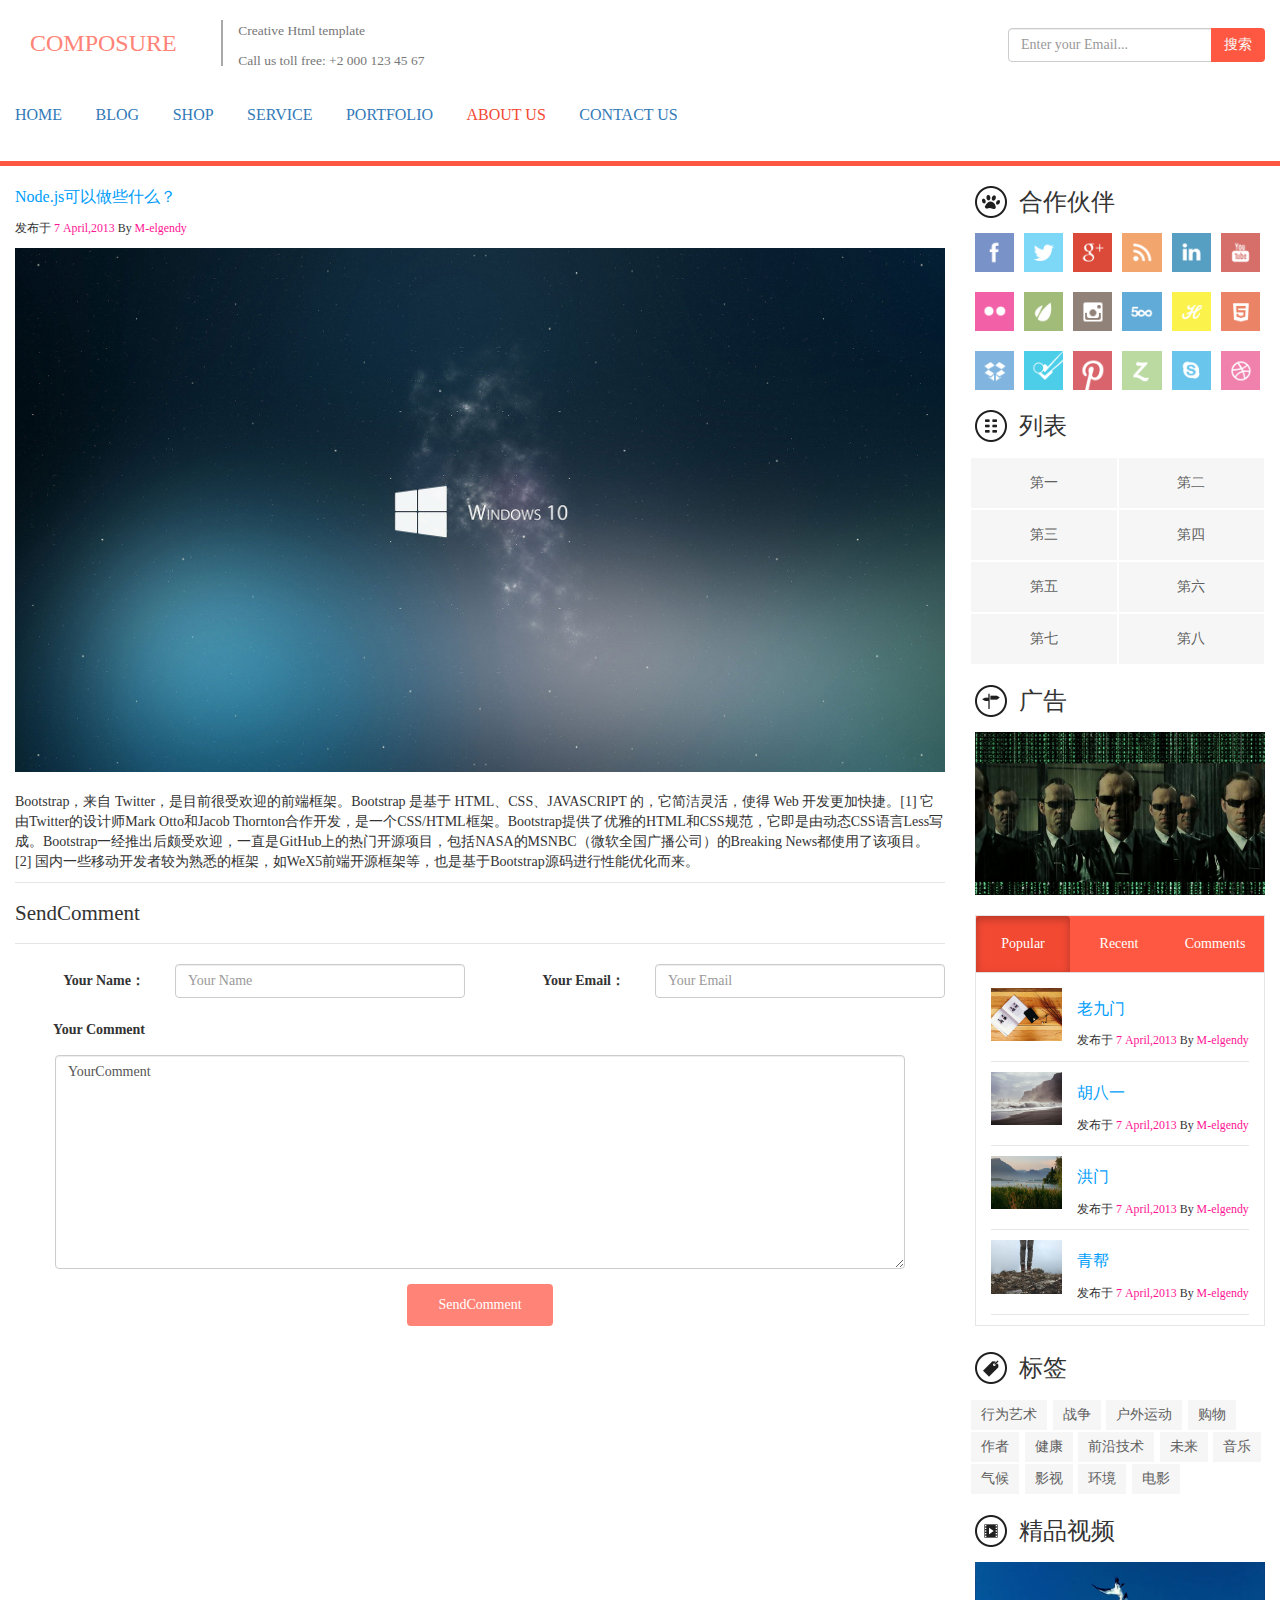
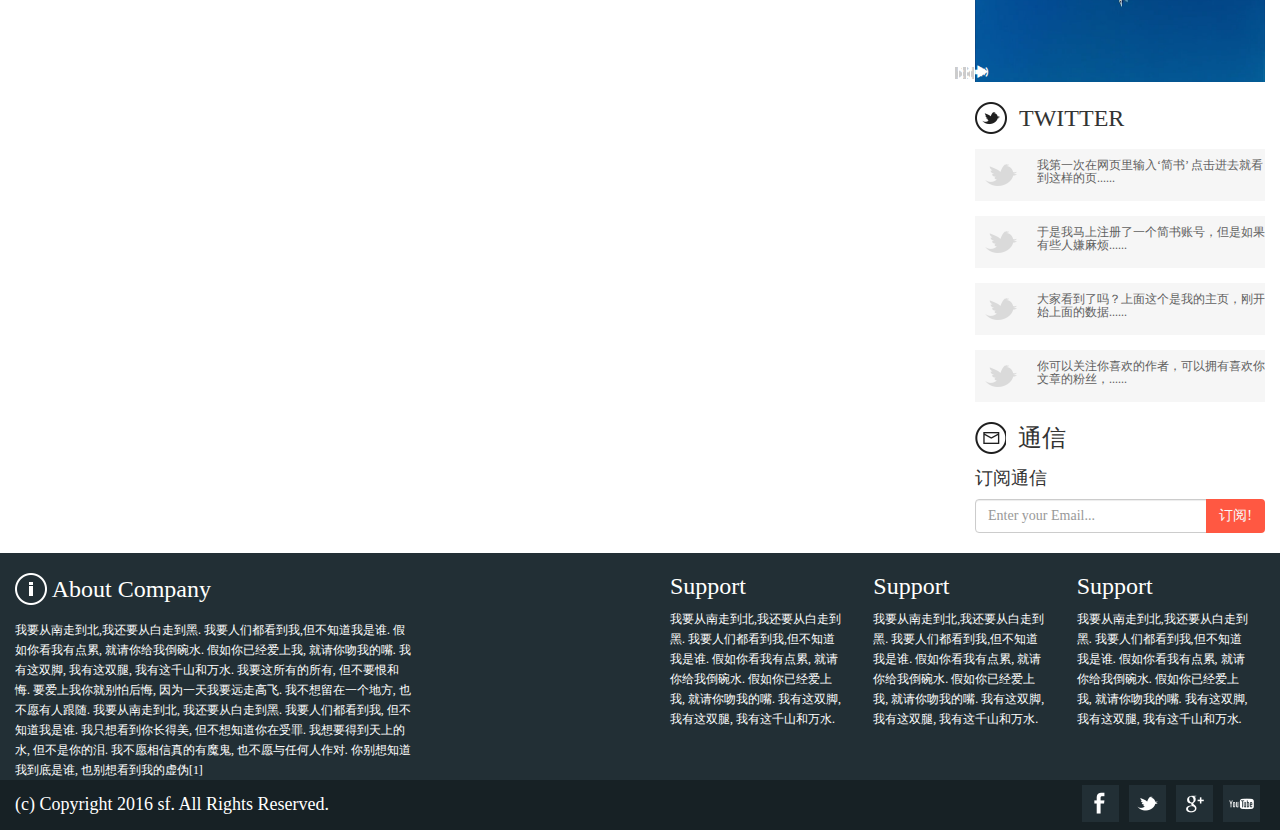
==== commit 5cdbba28: "更新" ====
--- a/html/about.html
+++ b/html/about.html
@@ -32,13 +32,13 @@
 		<header class="">
 			<div class="container-fluid">
 				<ul class="list-unstyled">
-					<li class="col-md-2 clearPaddingL bdR" >
+					<li class="col-md-2 col-sm-3 col-xs-5 clearPaddingLR bdR" >
 						<h3 >
 							<abbr class="text-uppercase textColor-ff8376">composure</abbr>
 							<!-- <span style="float: right;color: darkgray;">|</span> -->
 						</h3>
 					</li>
-					<li class="col-md-4">
+					<li class="col-md-4 col-sm-4 col-xs-7">
 						<h4 class="clearMarginT clearMarginB">
 							<p><small >Creative Html template</small></p>
 							<p><small>Call us toll free: +2 000 123 45 67</small></p>
@@ -46,18 +46,40 @@
 					</li>
 					<li class="fmt">
 						<form class="navbar-form navbar-right" role="search">
-					        <div class="form-group">
-					          <input type="text" class="form-control" placeholder="Search">
-					        </div>
-					        <button type="submit" class="btn btn-default">Submit</button>
+					        <div class="input-group">
+						      	<input type="text" class="form-control" placeholder="Enter your Email...">
+						      		<span class="input-group-btn">
+						        		<button class="btn bg-ff5842" type="button">搜索</button>
+						      		</span>
+						    </div>
 					     </form>
 					</li>
-					
 				</ul>
 			</div>
 			<!--导航条-->
 			<div class="container-fluid">
 				<ul class="list-inline first-navbar">
+					<li><a href="../index.html">HOME</a></li>
+			        <li>
+			        	<a href="blog.html">BLOG</a>
+			        </li>
+			        <li class="dropdown">
+			          <a href="shop.html">SHOP </a>
+			        </li>
+			        <li class="dropdown">
+			          <a href="service.html" >SERVICE </a>
+			        </li>
+			        <li class="dropdown">
+			          <a href="portfolio.html">PORTFOLIO </a>
+			        </li>
+			        <li class="dropdown active">
+			          <a href="about.html">ABOUT US</a>
+			        </li>
+			        <li class="dropdown">
+			          <a href="contact.html">CONTACT US</a>
+			        </li>
+				</ul>
+				<ul class="list-inline second-navbar navbar-fixed-top">
 					<li><a href="../index.html">HOME</a></li>
 			        <li>
 			        	<a href="blog.html">BLOG</a>
@@ -89,83 +111,6 @@
 			        	<span class="icon-bar"></span>
 			    	</button>
 			    </div>
-			    <!-- <div class="collapse navbar-collapse" id="bs-example-navbar-collapse-1">
-				      <ul class="nav navbar-nav">
-				        <li class="active"><a href="#">HOME <span class="sr-only">(current)</span></a></li>
-				        <li>
-				        	<a href="#" class="dropdown-toggle" data-hover="dropdown">BLOG</a>
-				        	<ul class="dropdown-menu">
-					            <li><a href="#">Action1</a></li>
-					            <li><a href="#">Another action1</a></li>
-					            <li><a href="#">Something else here1</a></li>
-					            <li role="separator" class="divider"></li>
-					            <li><a href="#">Separated link1</a></li>
-					            <li role="separator" class="divider"></li>
-					            <li><a href="#">One more separated link1</a></li>
-					          </ul>
-				        </li>
-				        <li class="dropdown">
-				          <a href="#" class="dropdown-toggle" data-hover="dropdown" >SHOP </a>
-				          <ul class="dropdown-menu">
-				            <li><a href="#">Action</a></li>
-				            <li><a href="#">Another action</a></li>
-				            <li><a href="#">Something else here</a></li>
-				            <li role="separator" class="divider"></li>
-				            <li><a href="#">Separated link</a></li>
-				            <li role="separator" class="divider"></li>
-				            <li><a href="#">One more separated link</a></li>
-				          </ul>
-				        </li>
-				        <li class="dropdown">
-				          <a href="#" class="dropdown-toggle" data-hover="dropdown" >SERVICE </a>
-				          <ul class="dropdown-menu">
-				            <li><a href="#">Action</a></li>
-				            <li><a href="#">Another action</a></li>
-				            <li><a href="#">Something else here</a></li>
-				            <li role="separator" class="divider"></li>
-				            <li><a href="#">Separated link</a></li>
-				            <li role="separator" class="divider"></li>
-				            <li><a href="#">One more separated link</a></li>
-				          </ul>
-				        </li>
-				        <li class="dropdown">
-				          <a href="#" class="dropdown-toggle" data-hover="dropdown" >PORTFOLIO </a>
-				          <ul class="dropdown-menu">
-				            <li><a href="#">Action</a></li>
-				            <li><a href="#">Another action</a></li>
-				            <li><a href="#">Something else here</a></li>
-				            <li role="separator" class="divider"></li>
-				            <li><a href="#">Separated link</a></li>
-				            <li role="separator" class="divider"></li>
-				            <li><a href="#">One more separated link</a></li>
-				          </ul>
-				        </li>
-				        <li class="dropdown">
-				          <a href="#" class="dropdown-toggle" data-hover="dropdown" >ABOUT US</a>
-				          <ul class="dropdown-menu">
-				            <li><a href="#">Action</a></li>
-				            <li><a href="#">Another action</a></li>
-				            <li><a href="#">Something else here</a></li>
-				            <li role="separator" class="divider"></li>
-				            <li><a href="#">Separated link</a></li>
-				            <li role="separator" class="divider"></li>
-				            <li><a href="#">One more separated link</a></li>
-				          </ul>
-				        </li>
-				        <li class="dropdown">
-				          <a href="#" class="dropdown-toggle" data-hover="dropdown" >CONTACT US</a>
-				          <ul class="dropdown-menu">
-				            <li><a href="#">Action</a></li>
-				            <li><a href="#">Another action</a></li>
-				            <li><a href="#">Something else here</a></li>
-				            <li role="separator" class="divider"></li>
-				            <li><a href="#">Separated link</a></li>
-				            <li role="separator" class="divider"></li>
-				            <li><a href="#">One more separated link</a></li>
-				          </ul>
-				        </li>
-				      </ul>
-				  </div> -->
 			</nav>
 			<script type="text/javascript">
 				$('.dropdown-toggle').dropdownHover();
@@ -184,7 +129,7 @@
 				<div class="col-md-3 fr6 pull-right">
 					<h3 class="text-uppercase textColor-606060  clearMarginT">
 						<img src="../img/title-fr/fr3.png" style="margin-bottom: 5px;"/>
-						&nbsp;Follow Us
+						&nbsp;合作伙伴
 					</h3>
 					<ul class="list-inline">
 						<li class="col-md-2 col-sm-3 col-xs-2 ">
@@ -245,7 +190,7 @@
 					<div class="list">
 						<h3 class="text-uppercase textColor-606060 clear" style="margin-top: 10px;">
 							<img src="../img/title-fr/fr4.png" style="margin-bottom: 5px;"/>
-							&nbsp;List
+							&nbsp;列表
 						</h3>
 						<ul class="list-inline">
 							<li class="col-md-6 col-sm-3 col-xs-6 bg-f6f6f6 text-center paddingTB">
@@ -277,7 +222,7 @@
        				<div class="">
        					<h3 class="text-uppercase textColor-606060 clear" style=" display: inline-block;">
 							<img src="../img/title-fr/fr5.png" style="margin-bottom: 5px;"/>
-							&nbsp;Advertising
+							&nbsp;广告
 						</h3>
        				</div>
 					<div class="thumbnail">
@@ -287,7 +232,7 @@
 					</div>
 					<div class="content">
 						<ul class="nav-tabs nav" id="tabs1">
-							<li class="active col-md-4 col-sm-4 col-sm-4 clearPadding text-center"><a href="#tabs-1"><h5>Popular</h5> </a></li>
+							<li class="active col-md-4 col-sm-4 col-xs-4 clearPadding text-center"><a href="#tabs-1"><h5>Popular</h5> </a></li>
 							<li class="col-md-4 col-sm-4 col-xs-4 clearPadding text-center"><a href="#tabs-2"><h5>Recent</h5></a></li>
 							<li class="col-md-4 col-sm-4 col-xs-4 clearPadding text-center"><a href="#tabs-3"><h5>Comments</h5> </a></li>
 						</ul>
@@ -295,53 +240,53 @@
 							<div class="tab-content">
 								<div class="tab-pane active" id="tabs-1">
 									<ul class="list-unstyled pull-left">
-										<li class="col-md-6 col-sm-12 clearPaddingL">
+										<li class="col-md-4 col-sm-4 col-xs-4 clearPaddingL">
 											<div class="thumbnail img-box">
-												<img src="../img/banner1.png"/>
-											</div>
-										</li>
-										<li class="col-md-6 col-sm-12 clearPaddingL clearPaddingR">
-											<div class="caption">
-												<h6 style="display: inline-block;width: 100%;margin-bottom: 0;"><dl class="dl-horizontal"><dt>第九</dt></dl></h6>
-												<p><small>发布于 <abbr class="text-red">7 April,2013</abbr> By <abbr class="text-red">M-elgendy</abbr></small></p>
-											</div>
-										</li>
-									</ul>
-									<ul class="list-unstyled pull-left">
-										<li class="col-md-6 col-sm-12 clearPaddingL ">
-											<div class="thumbnail">
-												<img src="../img/banner1.png"/>
-											</div>
-										</li>
-										<li class="col-md-6 col-sm-12 clearPaddingL clearPaddingR">
-											<div class="caption">
-												<h6 style="display: inline-block;width: 100%;margin-bottom: 0;"><dl class="dl-horizontal"><dt>第九</dt></dl></h6>
-												<p><small>发布于 <abbr class="text-red">7 April,2013</abbr> By <abbr class="text-red">M-elgendy</abbr></small></p>
-											</div>
-										</li>
-									</ul>
-									<ul class="list-unstyled pull-left">
-										<li class="col-md-6 col-sm-12 clearPaddingL ">
-											<div class="thumbnail">
-												<img src="../img/banner1.png"/>
-											</div>
-										</li>
-										<li class="col-md-6 col-sm-12 clearPaddingL clearPaddingR">
-											<div class="caption">
-												<h6 style="display: inline-block;width: 100%;margin-bottom: 0;"><dl class="dl-horizontal"><dt>第九</dt></dl></h6>
-												<p><small>发布于 <abbr class="text-red">7 April,2013</abbr> By <abbr class="text-red">M-elgendy</abbr></small></p>
-											</div>
-										</li>
-									</ul>
-									<ul class="list-unstyled pull-left">
-										<li class="col-md-6 col-sm-12 clearPaddingL ">
-											<div class="thumbnail">
-												<img src="../img/banner1.png"/>
-											</div>
-										</li>
-										<li class="col-md-6 col-sm-12 clearPaddingL clearPaddingR">
-											<div class="caption">
-												<h6 style="display: inline-block;width: 100%;margin-bottom: 0;"><dl class="dl-horizontal"><dt>第九第八第七第六第五第四第三</dt></dl></h6>
+												<img src="../img/files/21.jpg"/>
+											</div>
+										</li>
+										<li class="col-md-8 col-sm-8 col-xs-8 clearPaddingL clearPaddingR">
+											<div class="caption">
+												<h6 style="display: inline-block;width: 100%;margin-bottom: 0;"><dl class="dl-horizontal"><dt>老九门</dt></dl></h6>
+												<p><small>发布于 <abbr class="text-red">7 April,2013</abbr> By <abbr class="text-red">M-elgendy</abbr></small></p>
+											</div>
+										</li>
+									</ul>
+									<ul class="list-unstyled pull-left">
+										<li class="col-md-4 col-sm-4 col-xs-4 clearPaddingL ">
+											<div class="thumbnail">
+												<img src="../img/files/22.jpg"/>
+											</div>
+										</li>
+										<li class="col-md-8 col-sm-8 col-xs-8 clearPaddingL clearPaddingR">
+											<div class="caption">
+												<h6 style="display: inline-block;width: 100%;margin-bottom: 0;"><dl class="dl-horizontal"><dt>胡八一</dt></dl></h6>
+												<p><small>发布于 <abbr class="text-red">7 April,2013</abbr> By <abbr class="text-red">M-elgendy</abbr></small></p>
+											</div>
+										</li>
+									</ul>
+									<ul class="list-unstyled pull-left">
+										<li class="col-md-4 col-sm-4 col-xs-4 clearPaddingL ">
+											<div class="thumbnail">
+												<img src="../img/files/24.jpg"/>
+											</div>
+										</li>
+										<li class="col-md-8 col-sm-8 col-xs-8 clearPaddingL clearPaddingR">
+											<div class="caption">
+												<h6 style="display: inline-block;width: 100%;margin-bottom: 0;"><dl class="dl-horizontal"><dt>洪门</dt></dl></h6>
+												<p><small>发布于 <abbr class="text-red">7 April,2013</abbr> By <abbr class="text-red">M-elgendy</abbr></small></p>
+											</div>
+										</li>
+									</ul>
+									<ul class="list-unstyled pull-left">
+										<li class="col-md-4 col-sm-4 col-xs-4 clearPaddingL ">
+											<div class="thumbnail">
+												<img src="../img/files/25.jpg"/>
+											</div>
+										</li>
+										<li class="col-md-8 col-sm-8 col-xs-8 clearPaddingL clearPaddingR">
+											<div class="caption">
+												<h6 style="display: inline-block;width: 100%;margin-bottom: 0;"><dl class="dl-horizontal"><dt>青帮</dt></dl></h6>
 												<p><small>发布于 <abbr class="text-red">7 April,2013</abbr> By <abbr class="text-red">M-elgendy</abbr></small></p>
 											</div>
 										</li> 											
@@ -349,53 +294,53 @@
 								</div>
 								<div class="tab-pane" id="tabs-2">
 									<ul class="list-unstyled pull-left">
-										<li class="col-md-6 col-sm-12 clearPaddingL">
-											<div class="thumbnail">
-												<img src="../img/banner1.png"/>
-											</div>
-										</li>
-										<li class="col-md-6 col-sm-12 clearPaddingL clearPaddingR">
-											<div class="caption">
-												<h6 style="display: inline-block;width: 100%;margin-bottom: 0;"><dl class="dl-horizontal"><dt>第九第八第七第六第五第四第三</dt></dl></h6>
-												<p><small>发布于 <abbr class="text-red">7 April,2013</abbr> By <abbr class="text-red">M-elgendy</abbr></small></p>
-											</div>
-										</li>
-									</ul>
-									<ul class="list-unstyled pull-left">
-										<li class="col-md-6 col-sm-12 clearPaddingL ">
-											<div class="thumbnail">
-												<img src="../img/banner1.png"/>
-											</div>
-										</li>
-										<li class="col-md-6 col-sm-12 clearPaddingL clearPaddingR">
-											<div class="caption">
-												<h6 style="display: inline-block;width: 100%;margin-bottom: 0;"><dl class="dl-horizontal"><dt>第九第八第七第六第五第四第三</dt></dl></h6>
-												<p><small>发布于 <abbr class="text-red">7 April,2013</abbr> By <abbr class="text-red">M-elgendy</abbr></small></p>
-											</div>
-										</li>
-									</ul>
-									<ul class="list-unstyled pull-left">
-										<li class="col-md-6 col-sm-12 clearPaddingL ">
-											<div class="thumbnail">
-												<img src="../img/banner1.png"/>
-											</div>
-										</li>
-										<li class="col-md-6 col-sm-12 clearPaddingL clearPaddingR">
-											<div class="caption">
-												<h6 style="display: inline-block;width: 100%;margin-bottom: 0;"><dl class="dl-horizontal"><dt>第九第八第七第六第五第四第三</dt></dl></h6>
-												<p><small>发布于 <abbr class="text-red">7 April,2013</abbr> By <abbr class="text-red">M-elgendy</abbr></small></p>
-											</div>
-										</li>
-									</ul>
-									<ul class="list-unstyled pull-left">
-										<li class="col-md-6 col-sm-12 clearPaddingL ">
-											<div class="thumbnail">
-												<img src="../img/banner1.png"/>
-											</div>
-										</li>
-										<li class="col-md-6 col-sm-12 clearPaddingL clearPaddingR">
-											<div class="caption">
-												<h6 style="display: inline-block;width: 100%;margin-bottom: 0;"><dl class="dl-horizontal"><dt>第九第八第七第六第五第四第三</dt></dl></h6>
+										<li class="col-md-4 col-sm-4 col-xs-4 clearPaddingL">
+											<div class="thumbnail">
+												<img src="../img/files/26.jpg"/>
+											</div>
+										</li>
+										<li class="col-md-8 col-sm-8 col-xs-8 clearPaddingL clearPaddingR">
+											<div class="caption">
+												<h6 style="display: inline-block;width: 100%;margin-bottom: 0;"><dl class="dl-horizontal"><dt>黑手党</dt></dl></h6>
+												<p><small>发布于 <abbr class="text-red">7 April,2013</abbr> By <abbr class="text-red">M-elgendy</abbr></small></p>
+											</div>
+										</li>
+									</ul>
+									<ul class="list-unstyled pull-left">
+										<li class="col-md-4 col-sm-4 col-xs-4 clearPaddingL ">
+											<div class="thumbnail">
+												<img src="../img/files/27.jpg"/>
+											</div>
+										</li>
+										<li class="col-md-8 col-sm-8 col-xs-8 clearPaddingL clearPaddingR">
+											<div class="caption">
+												<h6 style="display: inline-block;width: 100%;margin-bottom: 0;"><dl class="dl-horizontal"><dt>战斧</dt></dl></h6>
+												<p><small>发布于 <abbr class="text-red">7 April,2013</abbr> By <abbr class="text-red">M-elgendy</abbr></small></p>
+											</div>
+										</li>
+									</ul>
+									<ul class="list-unstyled pull-left">
+										<li class="col-md-4 col-sm-4 col-xs-4 clearPaddingL ">
+											<div class="thumbnail">
+												<img src="../img/files/28.jpg"/>
+											</div>
+										</li>
+										<li class="col-md-8 col-sm-8 col-xs-8 clearPaddingL clearPaddingR">
+											<div class="caption">
+												<h6 style="display: inline-block;width: 100%;margin-bottom: 0;"><dl class="dl-horizontal"><dt>山口组</dt></dl></h6>
+												<p><small>发布于 <abbr class="text-red">7 April,2013</abbr> By <abbr class="text-red">M-elgendy</abbr></small></p>
+											</div>
+										</li>
+									</ul>
+									<ul class="list-unstyled pull-left">
+										<li class="col-md-4 col-sm-4 col-xs-4 clearPaddingL ">
+											<div class="thumbnail">
+												<img src="../img/files/29.jpg"/>
+											</div>
+										</li>
+										<li class="col-md-8 col-sm-8 col-xs-8 clearPaddingL clearPaddingR">
+											<div class="caption">
+												<h6 style="display: inline-block;width: 100%;margin-bottom: 0;"><dl class="dl-horizontal"><dt>红客</dt></dl></h6>
 												<p><small>发布于 <abbr class="text-red">7 April,2013</abbr> By <abbr class="text-red">M-elgendy</abbr></small></p>
 											</div>
 										</li> 											
@@ -403,53 +348,53 @@
 								</div>
 								<div class="tab-pane" id="tabs-3">
 									<ul class="list-unstyled pull-left">
-										<li class="col-md-6 col-sm-12 clearPaddingL">
-											<div class="thumbnail">
-												<img src="../img/banner1.png"/>
-											</div>
-										</li>
-										<li class="col-md-6 col-sm-12 clearPaddingL clearPaddingR">
-											<div class="caption">
-												<h6 style="display: inline-block;width: 100%;margin-bottom: 0;"><dl class="dl-horizontal"><dt>第九第八第七第六第五第四第三</dt></dl></h6>
-												<p><small>发布于 <abbr class="text-red">7 April,2013</abbr> By <abbr class="text-red">M-elgendy</abbr></small></p>
-											</div>
-										</li>
-									</ul>
-									<ul class="list-unstyled pull-left">
-										<li class="col-md-6 col-sm-12 clearPaddingL ">
-											<div class="thumbnail">
-												<img src="../img/banner1.png"/>
-											</div>
-										</li>
-										<li class="col-md-6 col-sm-12 clearPaddingL clearPaddingR">
-											<div class="caption">
-												<h6 style="display: inline-block;width: 100%;margin-bottom: 0;"><dl class="dl-horizontal"><dt>第九第八第七第六第五第四第三</dt></dl></h6>
-												<p><small>发布于 <abbr class="text-red">7 April,2013</abbr> By <abbr class="text-red">M-elgendy</abbr></small></p>
-											</div>
-										</li>
-									</ul>
-									<ul class="list-unstyled pull-left">
-										<li class="col-md-6 col-sm-12 clearPaddingL ">
-											<div class="thumbnail">
-												<img src="../img/banner1.png"/>
-											</div>
-										</li>
-										<li class="col-md-6 col-sm-12 clearPaddingL clearPaddingR">
-											<div class="caption">
-												<h6 style="display: inline-block;width: 100%;margin-bottom: 0;"><dl class="dl-horizontal"><dt>第九第八第七第六第五第四第三</dt></dl></h6>
-												<p><small>发布于 <abbr class="text-red">7 April,2013</abbr> By <abbr class="text-red">M-elgendy</abbr></small></p>
-											</div>
-										</li>
-									</ul>
-									<ul class="list-unstyled pull-left">
-										<li class="col-md-6 col-sm-12 clearPaddingL ">
-											<div class="thumbnail">
-												<img src="../img/banner1.png"/>
-											</div>
-										</li>
-										<li class="col-md-6 col-sm-12 clearPaddingL clearPaddingR">
-											<div class="caption">
-												<h6 style="display: inline-block;width: 100%;margin-bottom: 0;"><dl class="dl-horizontal"><dt>第九第八第七第六第五第四第三</dt></dl></h6>
+										<li class="col-md-4 col-sm-4 col-xs-4 clearPaddingL">
+											<div class="thumbnail">
+												<img src="../img/files/30.jpg"/>
+											</div>
+										</li>
+										<li class="col-md-8 col-sm-8 col-xs-8 clearPaddingL clearPaddingR">
+											<div class="caption">
+												<h6 style="display: inline-block;width: 100%;margin-bottom: 0;"><dl class="dl-horizontal"><dt>黑客</dt></dl></h6>
+												<p><small>发布于 <abbr class="text-red">7 April,2013</abbr> By <abbr class="text-red">M-elgendy</abbr></small></p>
+											</div>
+										</li>
+									</ul>
+									<ul class="list-unstyled pull-left">
+										<li class="col-md-4 col-sm-4 col-xs-4 clearPaddingL ">
+											<div class="thumbnail">
+												<img src="../img/files/31.jpg"/>
+											</div>
+										</li>
+										<li class="col-md-8 col-sm-8 col-xs-8 clearPaddingL clearPaddingR">
+											<div class="caption">
+												<h6 style="display: inline-block;width: 100%;margin-bottom: 0;"><dl class="dl-horizontal"><dt>白客</dt></dl></h6>
+												<p><small>发布于 <abbr class="text-red">7 April,2013</abbr> By <abbr class="text-red">M-elgendy</abbr></small></p>
+											</div>
+										</li>
+									</ul>
+									<ul class="list-unstyled pull-left">
+										<li class="col-md-4 col-sm-4 col-xs-4 clearPaddingL ">
+											<div class="thumbnail">
+												<img src="../img/files/32.jpg"/>
+											</div>
+										</li>
+										<li class="col-md-8 col-sm-8 col-xs-8 clearPaddingL clearPaddingR">
+											<div class="caption">
+												<h6 style="display: inline-block;width: 100%;margin-bottom: 0;"><dl class="dl-horizontal"><dt>清网行动</dt></dl></h6>
+												<p><small>发布于 <abbr class="text-red">7 April,2013</abbr> By <abbr class="text-red">M-elgendy</abbr></small></p>
+											</div>
+										</li>
+									</ul>
+									<ul class="list-unstyled pull-left">
+										<li class="col-md-4 col-sm-4 col-xs-4 clearPaddingL ">
+											<div class="thumbnail">
+												<img src="../img/files/33.jpg"/>
+											</div>
+										</li>
+										<li class="col-md-8 col-sm-8 col-xs-8 clearPaddingL clearPaddingR">
+											<div class="caption">
+												<h6 style="display: inline-block;width: 100%;margin-bottom: 0;"><dl class="dl-horizontal"><dt>编号89757</dt></dl></h6>
 												<p><small>发布于 <abbr class="text-red">7 April,2013</abbr> By <abbr class="text-red">M-elgendy</abbr></small></p>
 											</div>
 										</li> 											
@@ -461,26 +406,26 @@
  					<div class="">
  						<h3 class="text-uppercase textColor-606060">
 							<img src="../img/title-fr/fr8.png" style="margin-bottom: 5px;"/>
-							&nbsp;Tags
+							&nbsp;标签
 						</h3>
 						<ul class="list-inline paddingALL clearMarginB">
-							<li class="bg-f6f6f6"><a href="">Arts</a></li>
-							<li class="bg-f6f6f6"><a href="">War</a></li>
-							<li class="bg-f6f6f6"><a href="">Sports</a></li>
-							<li class="bg-f6f6f6"><a href="">Shoping</a></li>
-							<li class="bg-f6f6f6"><a href="">Authors</a></li>
-							<li class="bg-f6f6f6"><a href="">Health</a></li>
-							<li class="bg-f6f6f6"><a href="">Technology</a></li>
-							<li class="bg-f6f6f6"><a href="">Future</a></li>
-							<li class="bg-f6f6f6"><a href="">Music</a></li>
-							<li class="bg-f6f6f6"><a href="">Weather</a></li>
-							<li class="bg-f6f6f6"><a href="">Movies</a></li>
-							<li class="bg-f6f6f6"><a href="">Enviroment</a></li>
-							<li class="bg-f6f6f6"><a href="">War</a></li>
+							<li class="bg-f6f6f6"><a href="">行为艺术</a></li>
+							<li class="bg-f6f6f6"><a href="">战争</a></li>
+							<li class="bg-f6f6f6"><a href="">户外运动</a></li>
+							<li class="bg-f6f6f6"><a href="">购物</a></li>
+							<li class="bg-f6f6f6"><a href="">作者</a></li>
+							<li class="bg-f6f6f6"><a href="">健康</a></li>
+							<li class="bg-f6f6f6"><a href="">前沿技术</a></li>
+							<li class="bg-f6f6f6"><a href="">未来</a></li>
+							<li class="bg-f6f6f6"><a href="">音乐</a></li>
+							<li class="bg-f6f6f6"><a href="">气候</a></li>
+							<li class="bg-f6f6f6"><a href="">影视</a></li>
+							<li class="bg-f6f6f6"><a href="">环境</a></li>
+							<li class="bg-f6f6f6"><a href="">电影</a></li>
 						</ul>
 						<h3 class="text-uppercase textColor-606060">
 							<img src="../img/title-fr/fr9.png" style="margin-bottom: 5px;"/>
-							&nbsp;Featured Vedio
+							&nbsp;精品视频
 						</h3>
 						<link href="../css/video-default.css" rel="stylesheet">
 						<script type="text/javascript" src="../js/jquery.video-ui.js"></script>
@@ -510,7 +455,7 @@
 							      	<img class="media-object" src="../img/twitter-start.png" alt="Media Object">
 							   	</a>
 							   	<div class="media-body">
-							      <a href=""><h6>This is some sample text. This is some sample text.</h6></a> 
+							      <a href=""><h6 class="text">我第一次在网页里输入‘简书’ 点击进去就看到这样的页面，这是简书给我的第一印象，感觉和微博差不多，但深入了解后就发现大大不同了，可以说包罗万象，超乎我的想象。</h6></a> 
 							   </div>
 							</div>
 							<div class="media">
@@ -518,7 +463,7 @@
 							      	<img class="media-object" src="../img/twitter-start.png" alt="Media Object">
 							   	</a>
 							   	<div class="media-body">
-							      <a href=""><h6>This is some sample text. This is some sample text.</h6></a> 
+							      <a href=""><h6 class="text">于是我马上注册了一个简书账号，但是如果有些人嫌麻烦不想注册也可以直接用微博、QQ、豆瓣、微信等账户直接登录，这个不用强求。</h6></a> 
 							   </div>
 							</div>
 							<div class="media">
@@ -526,7 +471,7 @@
 							      	<img class="media-object" src="../img/twitter-start.png" alt="Media Object">
 							   	</a>
 							   	<div class="media-body">
-							      <a href=""><h6>This is some sample text. This is some sample text.</h6></a> 
+							      <a href=""><h6 class="text">大家看到了吗？上面这个是我的主页，刚开始上面的数据全部为零，然后慢慢一点一点的变化，随之你喜欢简书的程度也会一点一点的增加。</h6></a> 
 							   </div>
 							</div>
 							<div class="media">
@@ -534,19 +479,19 @@
 							      	<img class="media-object" src="../img/twitter-start.png" alt="Media Object">
 							   	</a>
 							   	<div class="media-body">
-							      <a href=""><h6>This is some sample text. This is some sample text.</h6></a> 
+							      <a href=""><h6 class="text">你可以关注你喜欢的作者，可以拥有喜欢你文章的粉丝，可以写你喜欢的文章，可以控制你文章的字数，可以看看粉丝对你的喜欢指数。</h6></a> 
 							   </div>
 							</div>
 						</div>	
 						<h3 class="text-uppercase textColor-606060">
 							<img src="../img/title-fr/fr12.png" style="margin-bottom: 5px;"/>
-							&nbsp;NewsLetter
-						</h3>
-					  	<h4>Subscribe to out NewsLetter</h4>
+							&nbsp;通信
+						</h3>
+					  	<h4>订阅通信</h4>
 					    <div class="input-group">
 					      	<input type="text" class="form-control" placeholder="Enter your Email...">
 					      		<span class="input-group-btn">
-					        		<button class="btn bg-ff5842" type="button">Subscribe!</button>
+					        		<button class="btn bg-ff5842" type="button">订阅!</button>
 					      		</span>
 					    </div>
  					</div>
@@ -691,8 +636,38 @@
 		      	function (e) {
 		      		$(this).find("img").attr("src","../img/twitter-start.png")
 		      	}
-		    )
+		    );
+/*navbar Position*/
+	      	function offset() {
+	      		var nav=$(".nav"); //得到导航对象
+				var win=$(window); //得到窗口对象
+				var sc=$(document);//得到document文档对象。
+				var top = $('.second-navbar').offset().top;
+				win.scroll(function(){
+				  	if(win.scrollTop()>=140 ){
+				    	$('.second-navbar').fadeIn(300);
+				  	}else{
+				   		$('.second-navbar').fadeOut(300);
+				  	}
+				})
+				if (top>=140) {
+					$('.second-navbar').fadeIn(300);
+				} else {
+					$('.second-navbar').fadeOut(300);
+				}
+	      	}
+	      	offset();
+		   	var key = $('.text').length;
+		var text="";
+		var newT="";
+		var textL = "";
+		for(var j=0; j<key; j++){
+		    text = (document.getElementsByClassName('text')[j]).innerHTML;
+			newT =  text.getShortForm(50)
+			document.getElementsByClassName('text')[j].innerHTML=newT;
+		}
 		})
 	</script>
+	<script src="../js/interceptChar.js" type="text/javascript" charset="utf-8"></script>
 	</body>
 </html>
--- a/css/about.css
+++ b/css/about.css
@@ -6,7 +6,7 @@
 html,body{-webkit-text-size-adjust: none;}
 .textColor-ff8376{color: #FF8376;}
 .fmt{margin-top: 20px !important;}
-.bdR{border-right: darkgrey solid 2px;width: 13%;display: inline-block;float: left;}
+.bdR{border-right: darkgrey solid 2px;display: inline-block;float: left;}
 .bdR>h3{margin-top: 10PX}
 .clearMarginT{margin-top: 0}
 .first-navbar{min-height: 50px;line-height: 50px;}
@@ -16,10 +16,13 @@
 .navbar-inverse .navbar-nav>.active>a, .navbar-inverse .navbar-nav>.active>a:focus, .navbar-inverse .navbar-nav>.active>a:hover{background-color: #ff5842 !important;}
 .navbar-inverse .navbar-nav>.open>a, .navbar-inverse .navbar-nav>.open>a:focus, .navbar-inverse .navbar-nav>.open>a:hover{background-color: #f24933 !important;}
 .navbar-inverse .navbar-nav>.active>a, .navbar-inverse .navbar-nav>.open>a{background-image: none !important;}
-.first-navbar li a{padding: 0 10px !important;font-size: 16px;}
-.first-navbar li:first-child a{padding-left: 0 !important}
-.first-navbar>li>a:hover{color: #F24933 !important;}
-.first-navbar>.active>a{color: #F24933 !important;background: none !important;box-shadow: none !important;}
+.first-navbar,.second-navbar{min-height: 70px;line-height: 70px;}
+.first-navbar li a,.second-navbar li a{padding: 0 10px !important;font-size: 16px;}
+.first-navbar li:first-child a,.second-navbar li:first-child a{padding-left: 0 !important}
+.first-navbar>li>a:hover,.second-navbar>li>a:hover{color: #F24933 !important;}
+.first-navbar>.active>a,.second-navbar>.active>a{color: #F24933 !important;background: none !important;box-shadow: none !important;}
+.second-navbar{padding-left:15px;background-color: #ffffff;display: none;border-bottom: #E4E4E4 solid 1px}
+.second-navbar li a{text-shadow: 1px 1px rgba(197, 223, 248,0.8),2px 2px rgba(197, 223, 248,0.8),3px 3px rgba(197, 223, 248,0.8),4px 4px rgba(197, 223, 248,0.8),5px 5px rgba(197, 223, 248,0.8),6px 6px rgba(197, 223, 248,0.8);}
 /*主体部分*/
 .text-red{color: deeppink;}
 .clearMarginT{margin-top: 0;}
